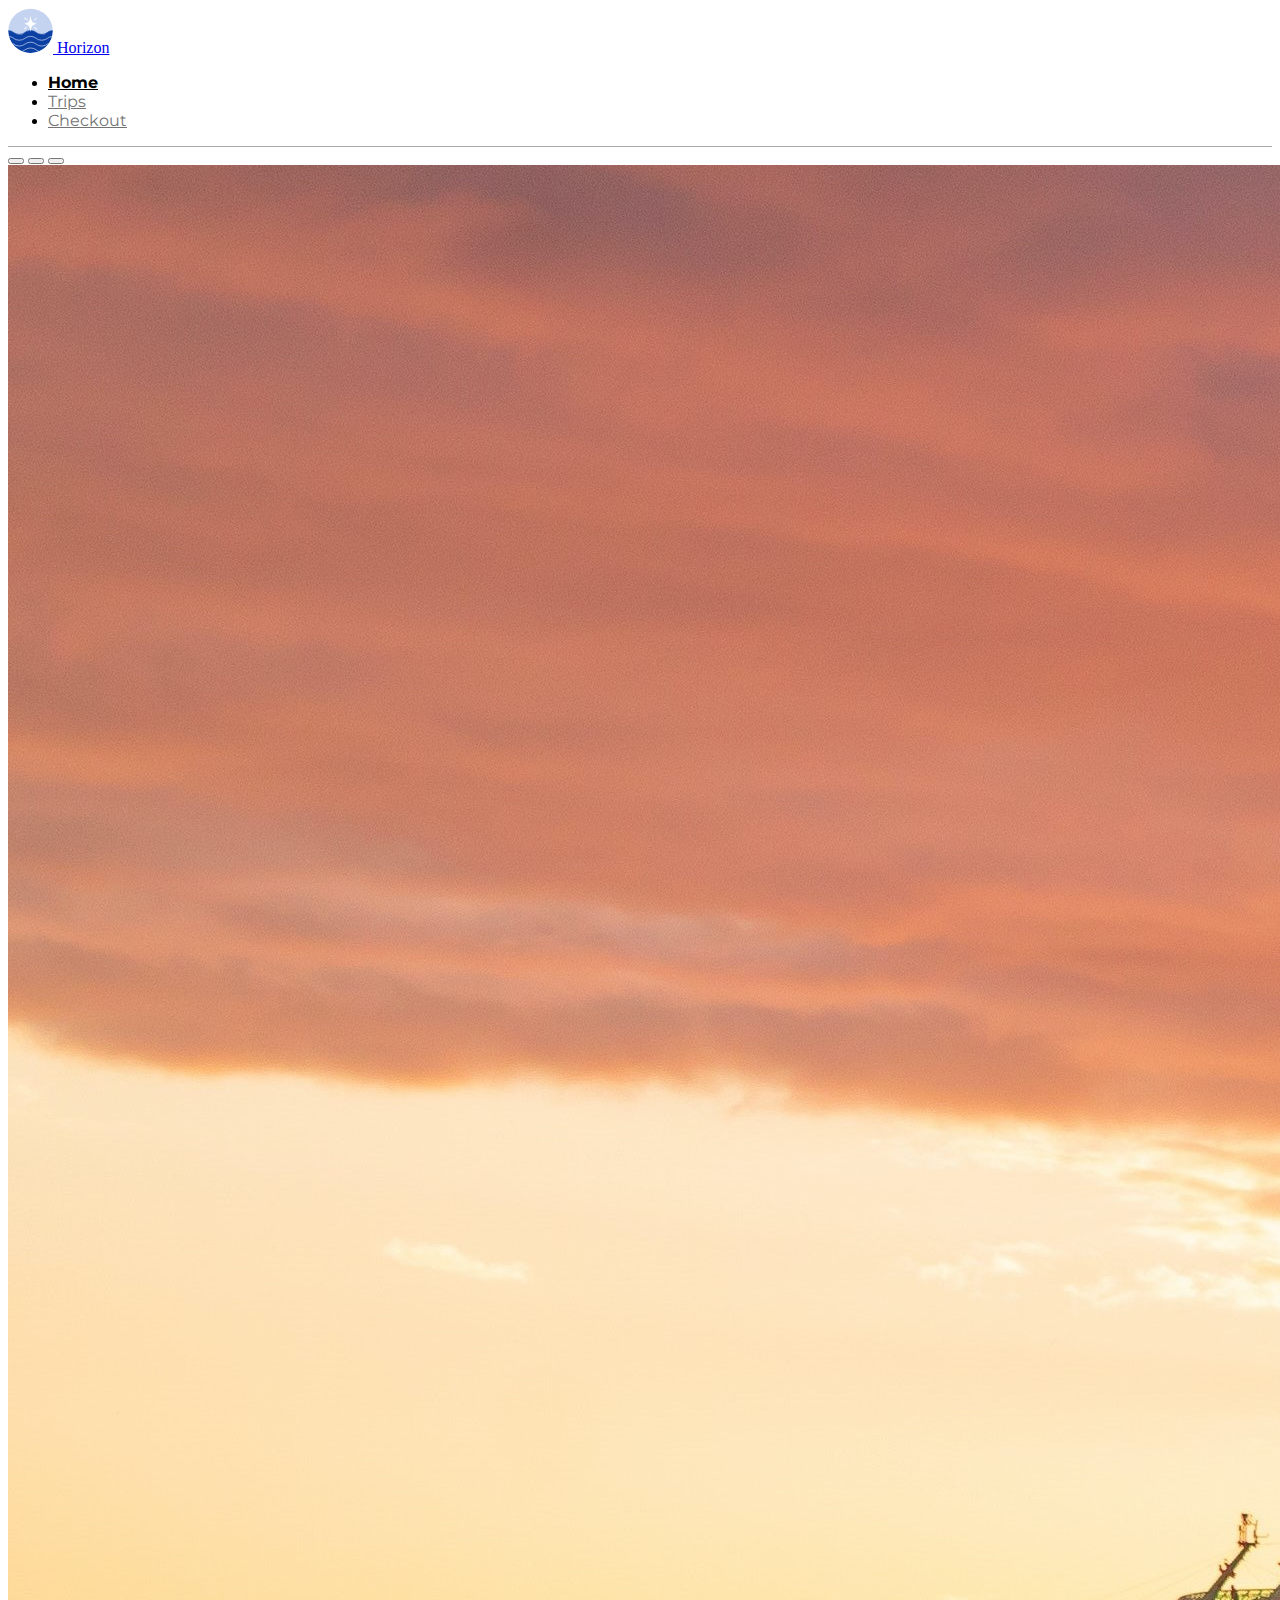
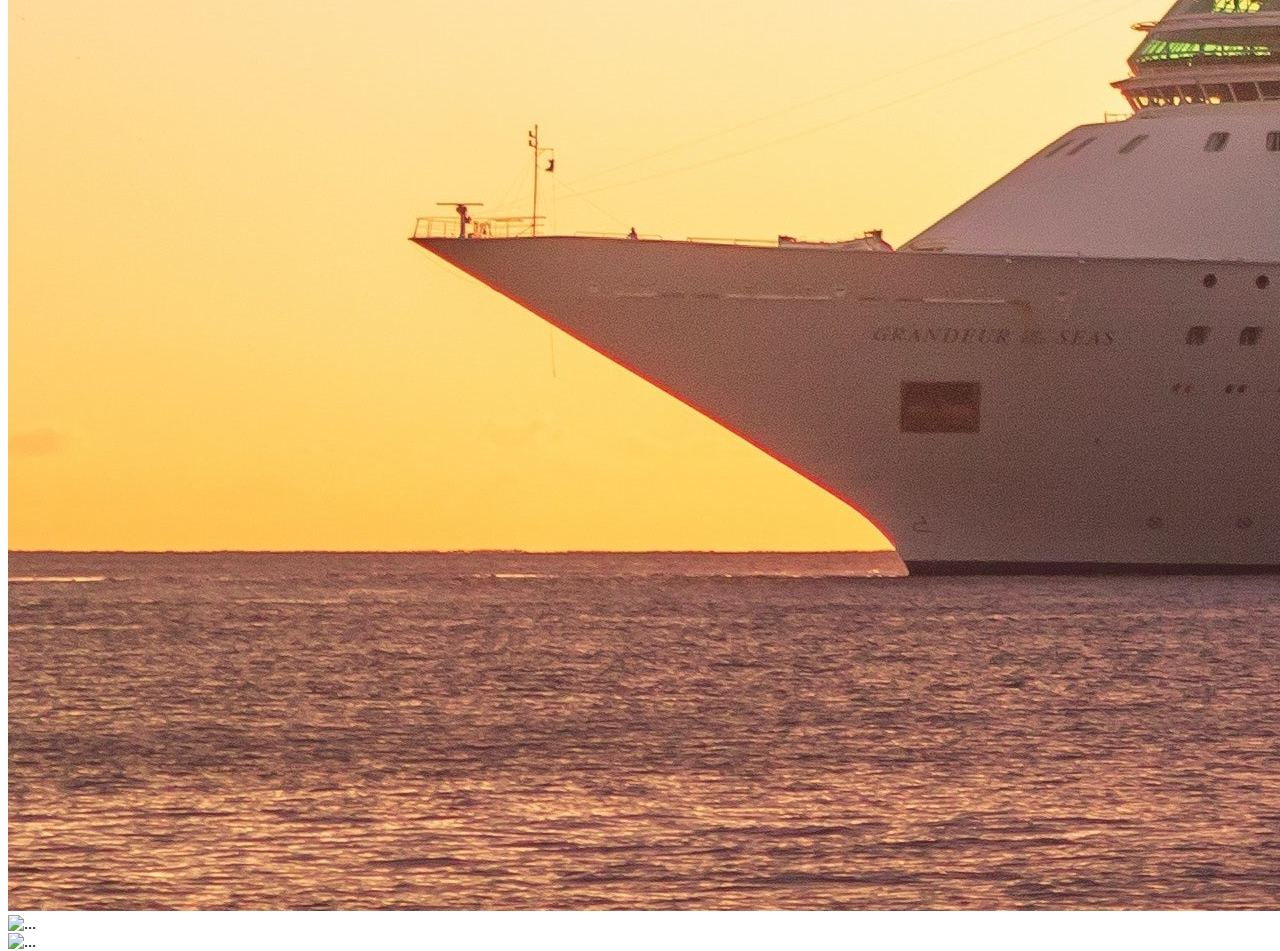
==== index.html @ 0f76053b "Nav and carousel" ====
<!doctype html>
<html lang="en">
  <head>
    <meta charset="utf-8">
    <meta name="viewport" content="width=device-width, initial-scale=1">
    <title>Horizon Cruisers</title>

    <!-- Styles -->
    <link href="https://cdn.jsdelivr.net/npm/bootstrap@5.3.0/dist/css/bootstrap.min.css" rel="stylesheet" integrity="sha384-9ndCyUaIbzAi2FUVXJi0CjmCapSmO7SnpJef0486qhLnuZ2cdeRhO02iuK6FUUVM" crossorigin="anonymous">
    <link href="styles/main.css" rel="stylesheet">
</head>
  <body>
    <!-- ------------------------------------------------------------------------------------------------ -->
    <!-- Navbar -->
    <nav class="navbar sticky-top">

      <div class="container-fluid">
        
        <a class="navbar-brand" href="index.html">
          <img src="assets/horizon-logo.svg" alt="Logo" width="45" class="d-inline-block align-text-center">
          Horizon
        </a>

        <ul class="nav me-4">
          <li class="nav-item">
            <a class="nav-link active" aria-current="page" href="index.html">Home</a>
          </li>
          <li class="nav-item">
            <a class="nav-link" href="trips.html">Trips</a>
          </li>
          <li class="nav-item">
            <a class="nav-link" href="checkout.html">Checkout</a>
          </li>
        </ul>
      </div>
        
    </nav>
    
    <!------------------------------------------------------------------------------------------------------>
    <!-- Carousel -->
    
    <div id="carouselExampleIndicators" class="carousel slide">

      <div class="carousel-indicators">
        <button type="button" data-bs-target="#carouselExampleIndicators" data-bs-slide-to="0" class="active" aria-current="true" aria-label="Slide 1"></button>
        <button type="button" data-bs-target="#carouselExampleIndicators" data-bs-slide-to="1" aria-label="Slide 2"></button>
        <button type="button" data-bs-target="#carouselExampleIndicators" data-bs-slide-to="2" aria-label="Slide 3"></button>
      </div>

      <div class="carousel-inner full-height">
        
        <div class="carousel-item active">
          <img src="assets/header-cruiser.jpg" class="d-block w-100" alt="cruiser">
        </div>

        <div class="carousel-item">
          <img src="..." class="d-block w-100" alt="...">
        </div>

        <div class="carousel-item">
          <img src="..." class="d-block w-100" alt="...">
        </div>       

      </div>
    </div>
    <!-- ------------------------------------------------------------------------------------------------ -->
    <!-- Javascript -->
    <script src="https://cdn.jsdelivr.net/npm/@popperjs/core@2.11.8/dist/umd/popper.min.js" integrity="sha384-I7E8VVD/ismYTF4hNIPjVp/Zjvgyol6VFvRkX/vR+Vc4jQkC+hVqc2pM8ODewa9r" crossorigin="anonymous"></script>
    <script src="https://cdn.jsdelivr.net/npm/bootstrap@5.3.0/dist/js/bootstrap.min.js" integrity="sha384-fbbOQedDUMZZ5KreZpsbe1LCZPVmfTnH7ois6mU1QK+m14rQ1l2bGBq41eYeM/fS" crossorigin="anonymous"></script>
    <script src="https://ajax.googleapis.com/ajax/libs/jquery/3.7.0/jquery.min.js"></script>
    <script src="scripts/main.js"></script>
</body>
</html>
---- styles/main.css ----
@import url('https://fonts.googleapis.com/css2?family=Lora:wght@500&family=Montserrat:ital,wght@0,400;1,500&display=swap');

/*------------------------------------------------------------------------*/
/* Global */


/* Fonts */
h1,h2,h3{
    font-family: 'Lora', serif;
    font-size: 64px;
}
h4,h5,h6{
    font-family: 'Montserrat', sans-serif;
    font-style: italic;
}
p{
    font-family: 'Montserrat', sans-serif;
}

/*------------------------------------------------------------------------*/
/* Homepage */

/* navigation */
.navbar {
    border-bottom: 1px solid #AAAAAA;
    background-color: white;
    
}

.nav-link {
    font-family: 'Montserrat', sans-serif;
    color:#747474;

}
.nav-link:hover{
    color: #000000;
    border-bottom: 2px solid black;
}
.nav-link.active{
    color:#000000;
    font-weight: bold;
}
/* Spacing */
.full-height {
    height: 90vh;
}

.card {
    --bs-card-spacer-y: 2.5rem;
    background-color: #E3E8F4;
    border: none;
}
.card:hover {
    background-color: #ffc17e;
}
.color-box {
    background-color: #0C40A3;
    color: white;
    border-radius: 0px 5px 5px 0px;
}
.img-round {
    width: 150px;
    height: 150px;
    border-radius: 50%;
    background-size: cover;
    background-position: center;
    background-color: #d3dfd6;
    margin-top: 5px;
    margin-bottom: 5px;
}
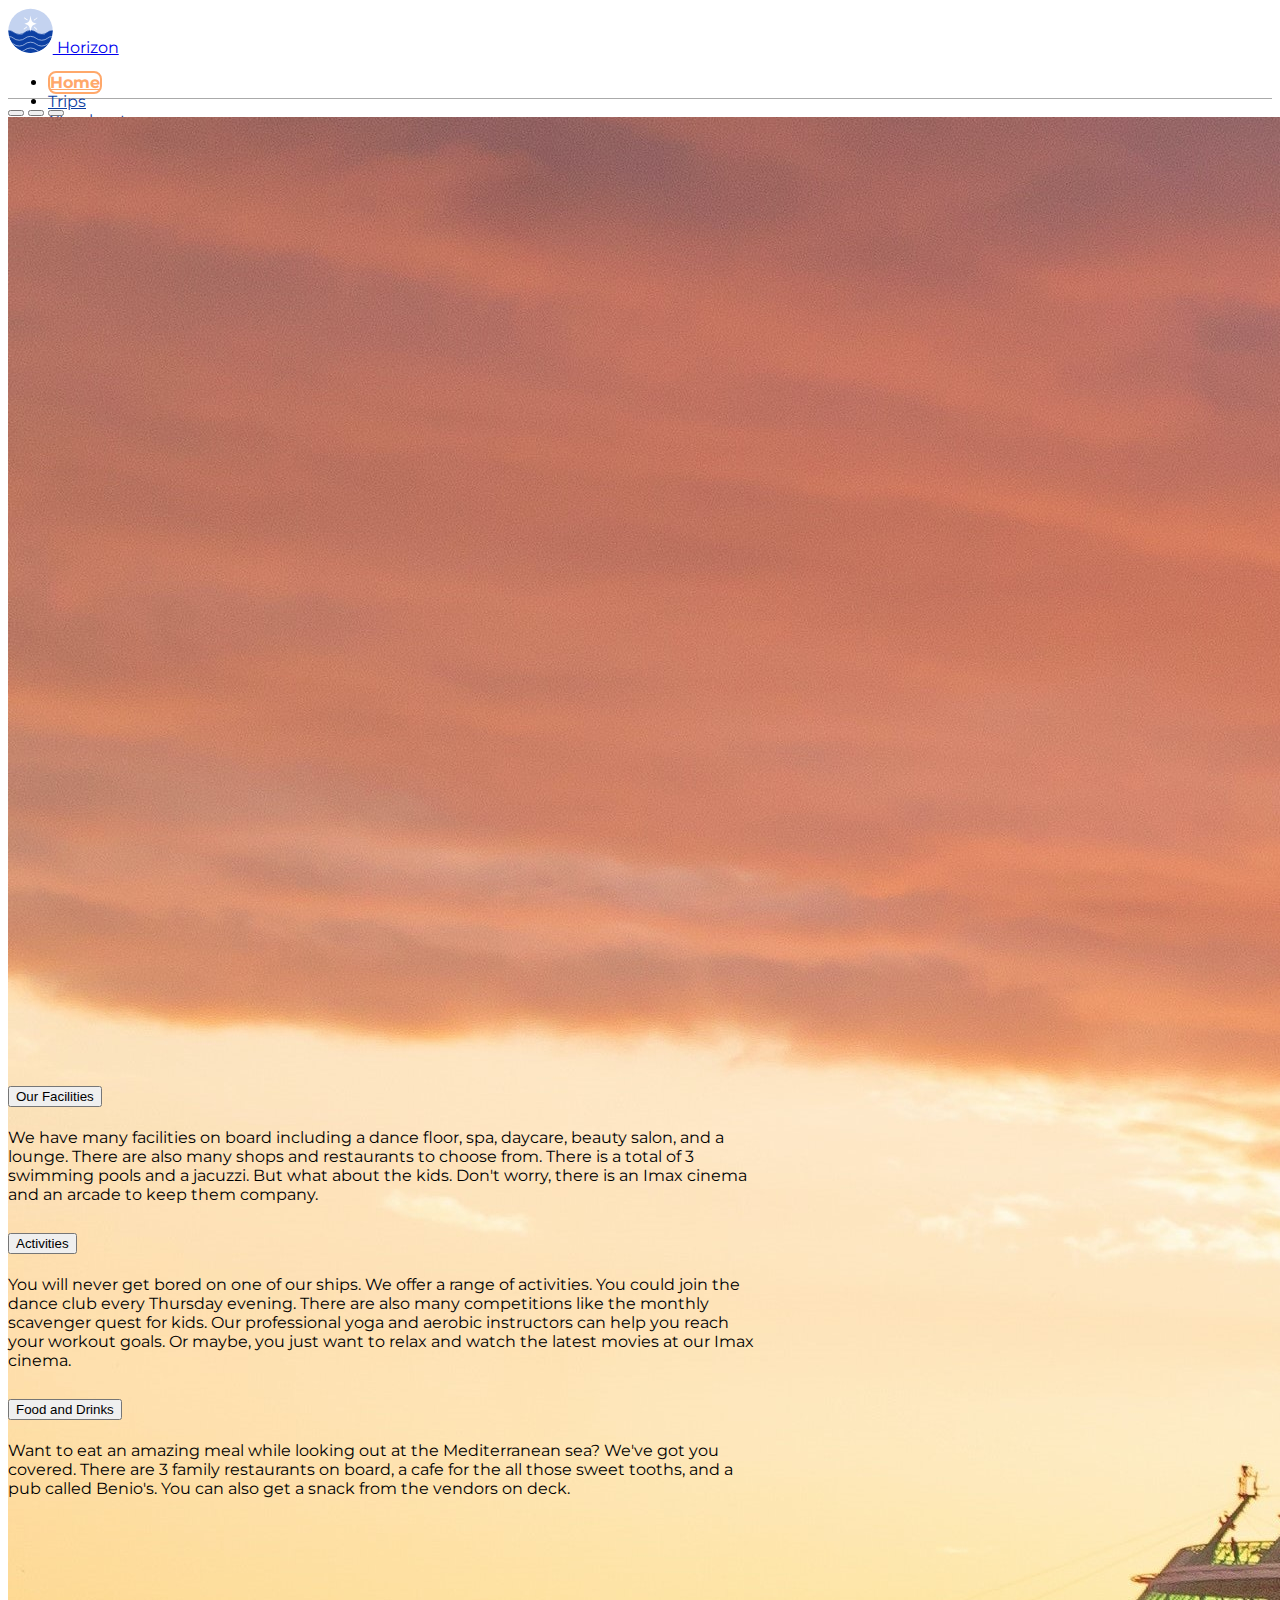
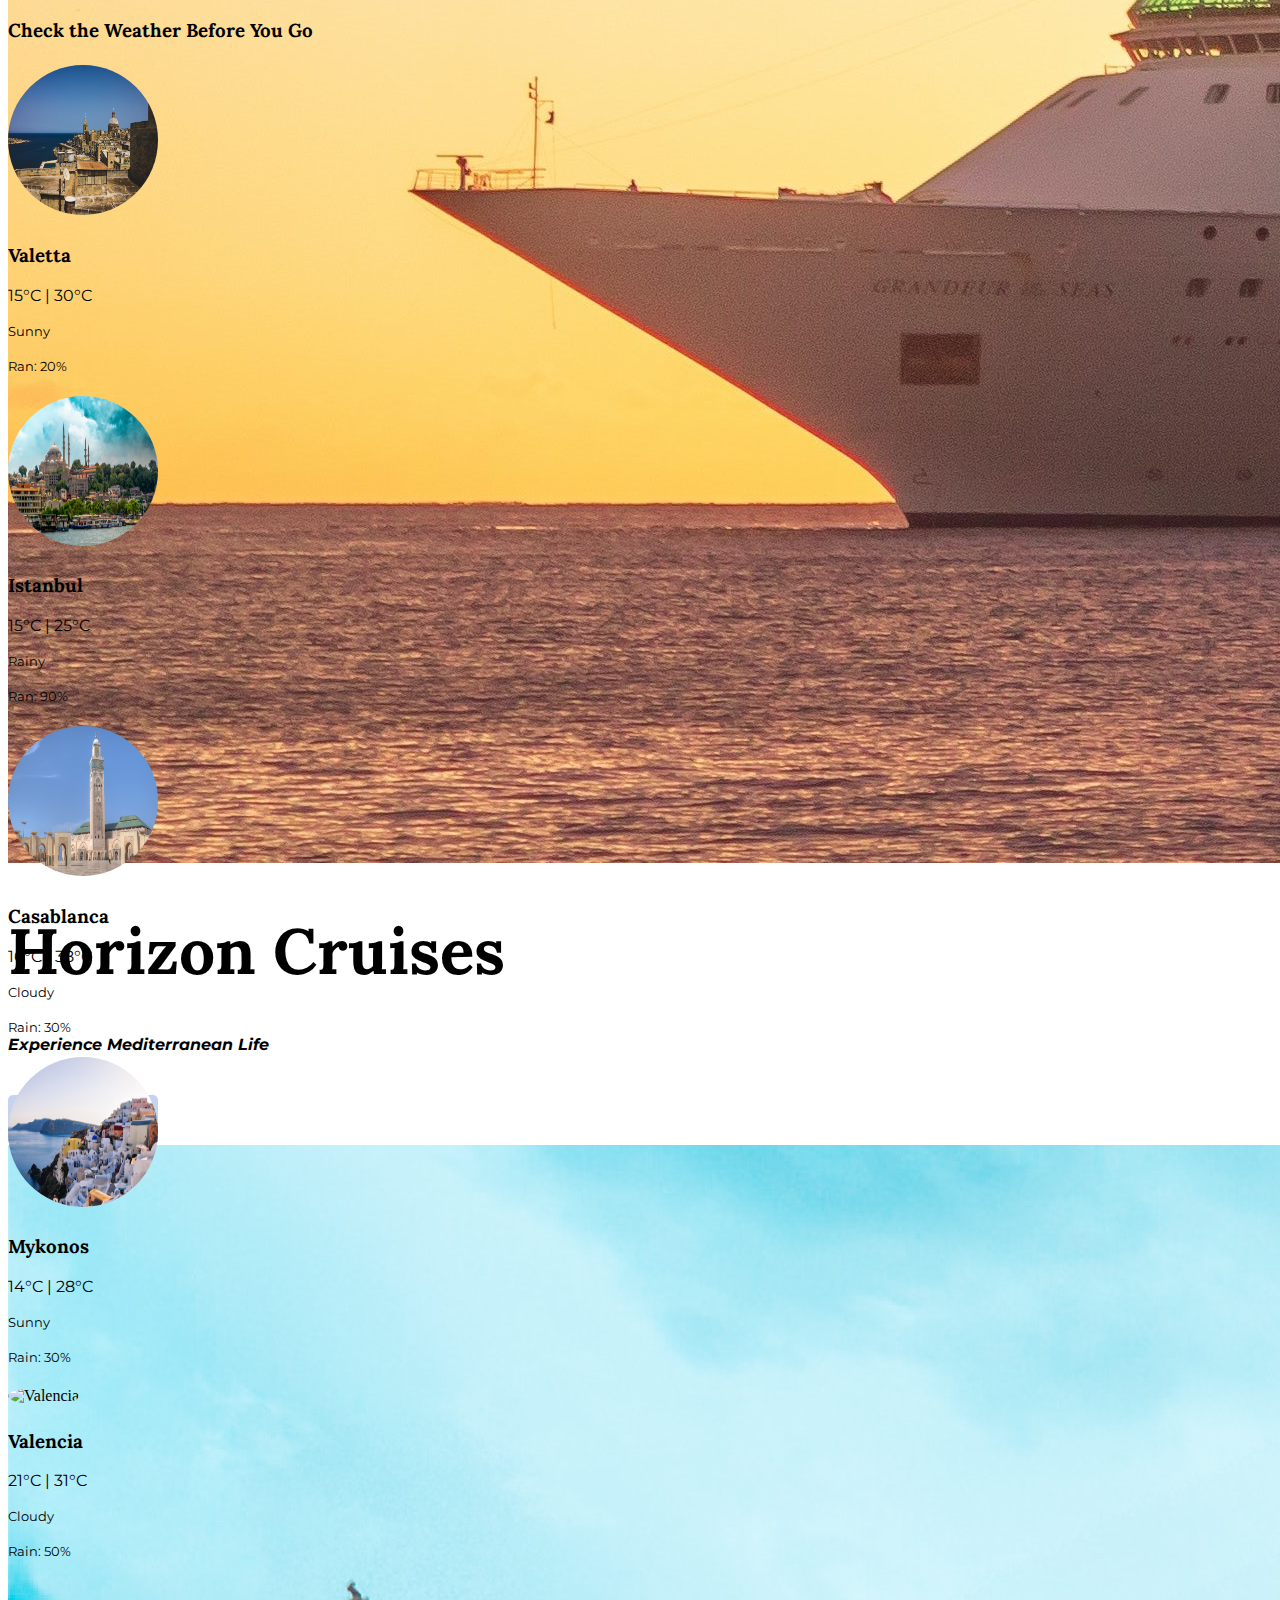
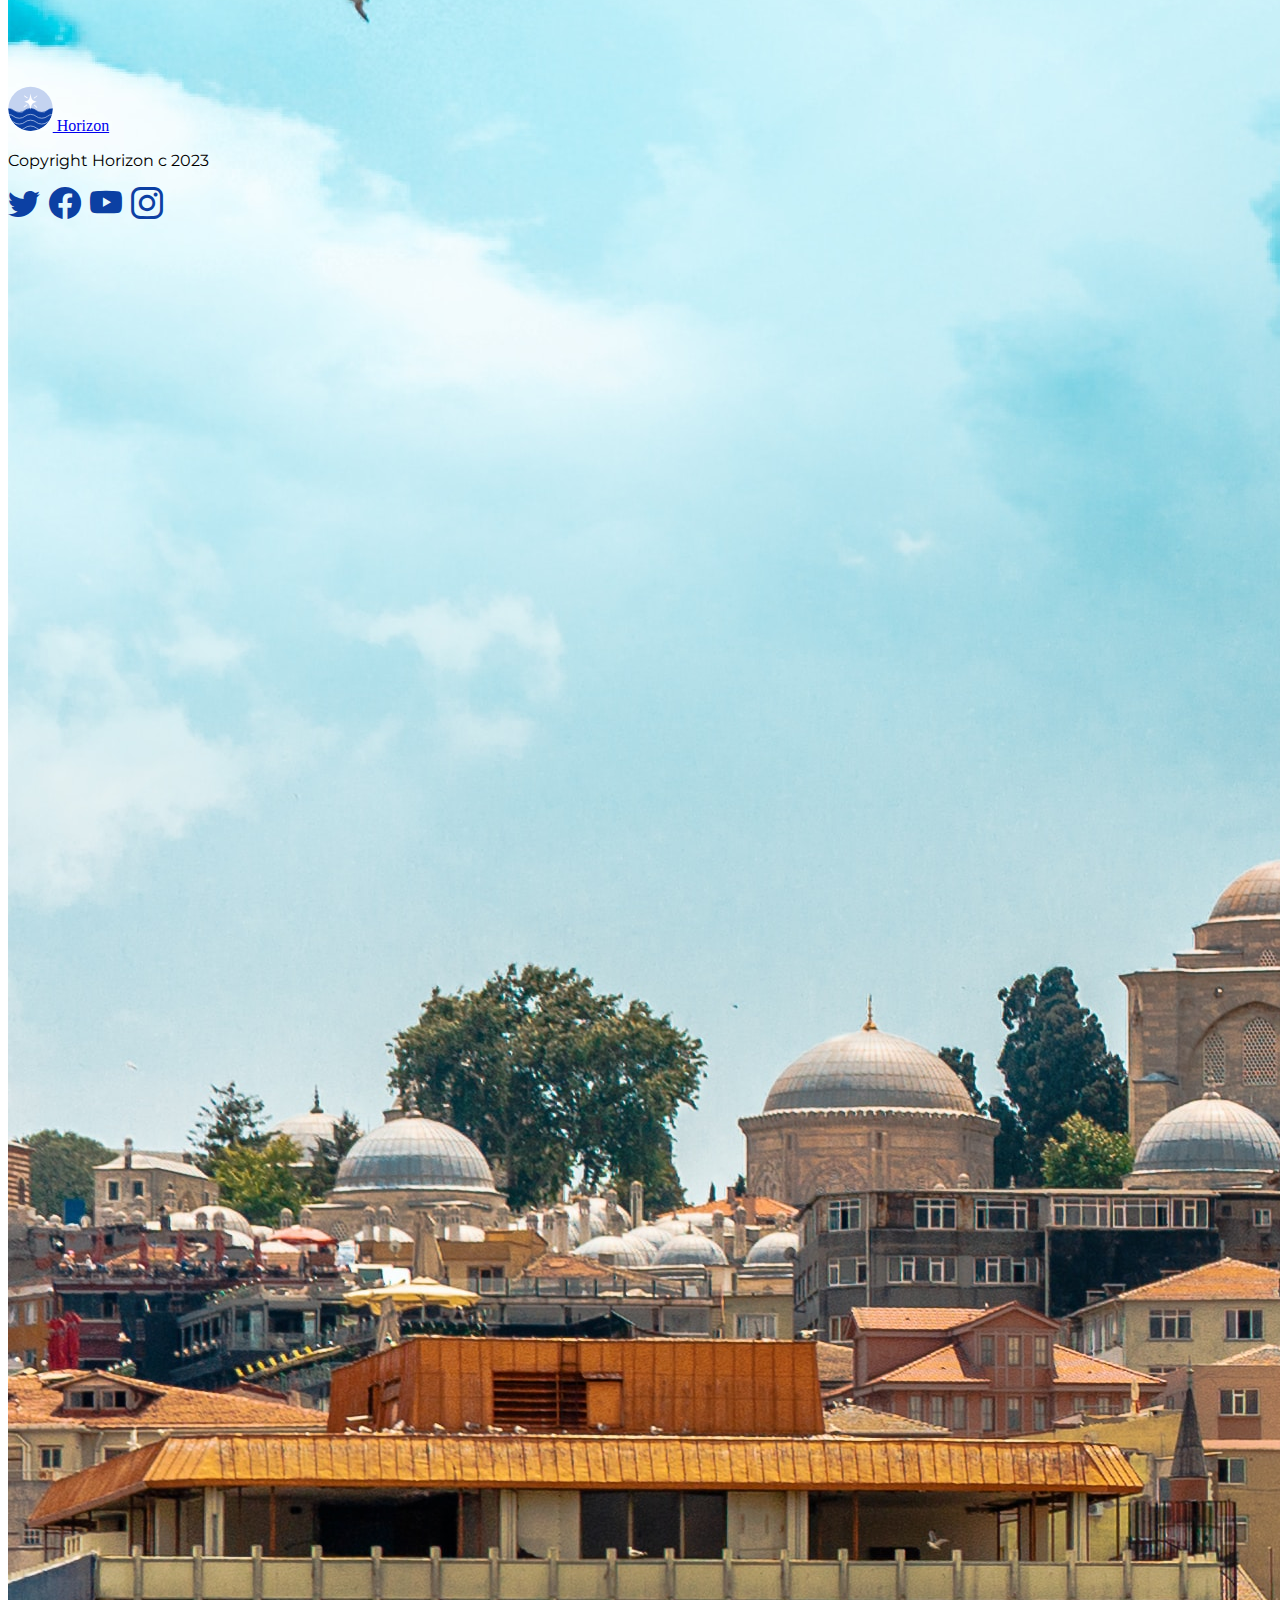
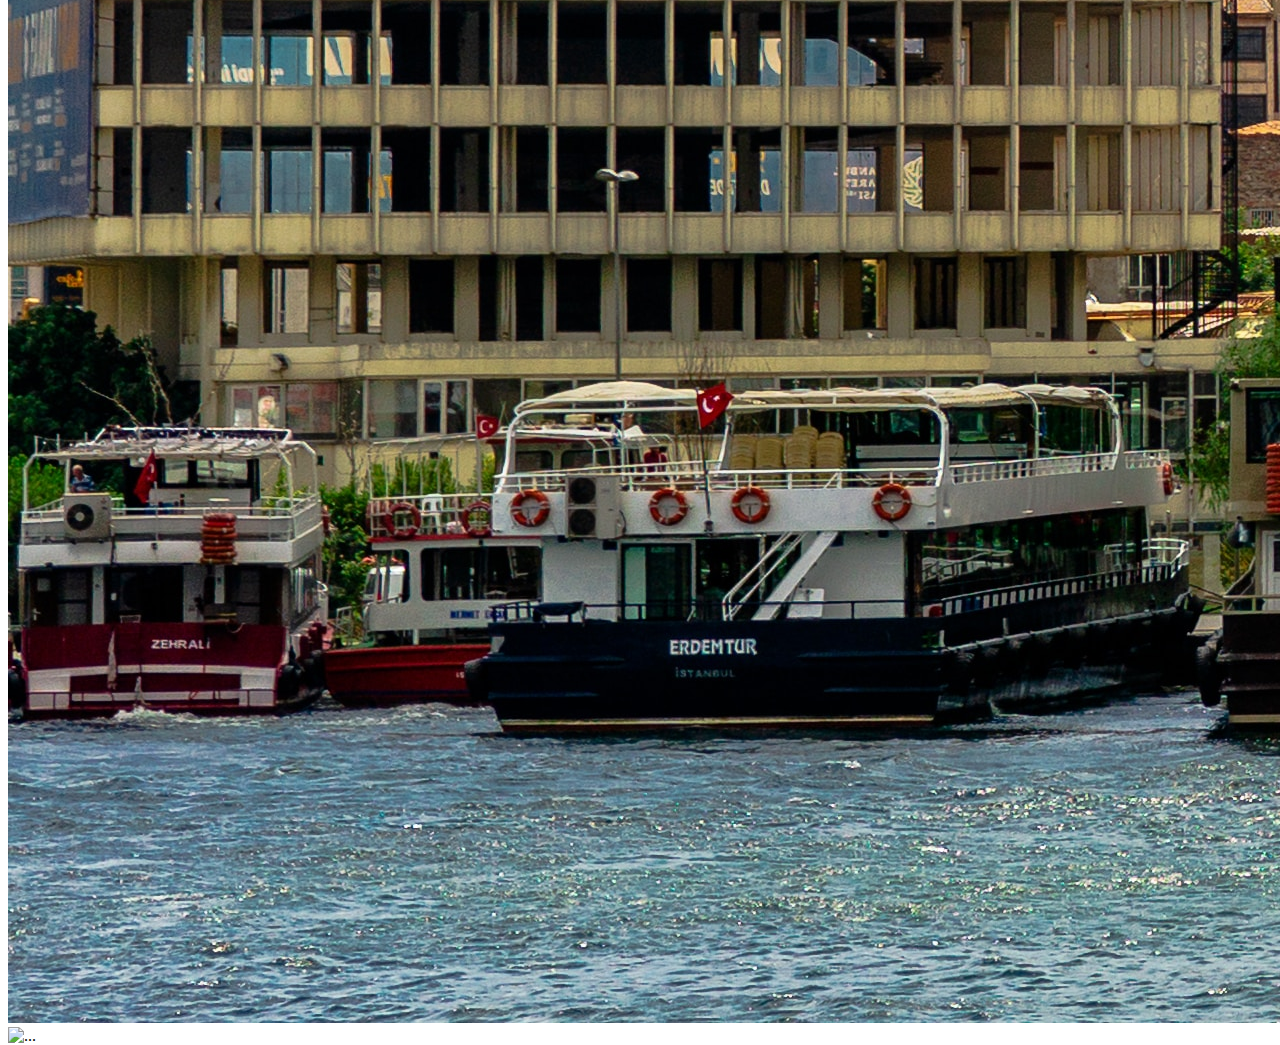
==== commit 787e5e32: "Homepage and click functionality" ====
--- a/index.html
+++ b/index.html
@@ -8,16 +8,18 @@
     <!-- Styles -->
     <link href="https://cdn.jsdelivr.net/npm/bootstrap@5.3.0/dist/css/bootstrap.min.css" rel="stylesheet" integrity="sha384-9ndCyUaIbzAi2FUVXJi0CjmCapSmO7SnpJef0486qhLnuZ2cdeRhO02iuK6FUUVM" crossorigin="anonymous">
     <link href="styles/main.css" rel="stylesheet">
+    <link rel="stylesheet" href="https://cdn.jsdelivr.net/npm/bootstrap-icons@1.10.5/font/bootstrap-icons.css">
 </head>
   <body>
+
     <!-- ------------------------------------------------------------------------------------------------ -->
     <!-- Navbar -->
     <nav class="navbar sticky-top">
 
-      <div class="container-fluid">
+      <div class="container">
         
         <a class="navbar-brand" href="index.html">
-          <img src="assets/horizon-logo.svg" alt="Logo" width="45" class="d-inline-block align-text-center">
+          <img src="assets/horizon-logo.svg" alt="Logo" height="45">
           Horizon
         </a>
 
@@ -41,6 +43,7 @@
     
     <div id="carouselExampleIndicators" class="carousel slide">
 
+      <!-- Carousel controls -->
       <div class="carousel-indicators">
         <button type="button" data-bs-target="#carouselExampleIndicators" data-bs-slide-to="0" class="active" aria-current="true" aria-label="Slide 1"></button>
         <button type="button" data-bs-target="#carouselExampleIndicators" data-bs-slide-to="1" aria-label="Slide 2"></button>
@@ -48,21 +51,171 @@
       </div>
 
       <div class="carousel-inner full-height">
-        
+        <!-- Slide 1 active -->
         <div class="carousel-item active">
           <img src="assets/header-cruiser.jpg" class="d-block w-100" alt="cruiser">
-        </div>
-
+          <div class="carousel-caption">
+            <h1 style="font-size: 64px;">Horizon Cruises</h1>
+            <h4>Experience Mediterranean Life</h4>
+            <button class="buy-btn mt-4">Book Now</button>
+          </div>
+        </div>
+
+        <!-- Slide 2 -->
         <div class="carousel-item">
-          <img src="..." class="d-block w-100" alt="...">
-        </div>
-
+          <img src="assets/istanbul.jpg" class="d-block w-100" alt="...">
+        </div>
+
+        <!-- Slide 3 -->
         <div class="carousel-item">
-          <img src="..." class="d-block w-100" alt="...">
+          <img src="assets/valencia.jpg" class="d-block w-100" alt="...">
         </div>       
 
       </div>
     </div>
+
+    <!------------------------------------------------------------------------------------------------------>
+    <!-- Accordion -->
+
+    <div class="accordion mx-auto" id="accordionExample">
+
+      <!-- Accordion section 1 -->
+      <div class="accordion-item">
+        <h2 class="accordion-header">
+          <button class="accordion-button" type="button" data-bs-toggle="collapse" data-bs-target="#collapseOne" aria-expanded="true" aria-controls="collapseOne">
+            Our Facilities
+          </button>
+        </h2>
+        <div id="collapseOne" class="accordion-collapse collapse show" data-bs-parent="#accordionExample">
+          <div class="accordion-body">
+            <p>We have many facilities on board including a dance floor, spa, daycare, beauty salon, and a lounge. There are also many shops and restaurants to choose from. There is a total of 3 swimming pools and a jacuzzi. But what about the kids. Don't worry, there is an Imax cinema and an arcade to keep them company.</p>
+          </div>
+        </div>
+      </div>
+
+      <!-- Accordion section 2 -->
+      <div class="accordion-item">
+        <h2 class="accordion-header">
+          <button class="accordion-button collapsed" type="button" data-bs-toggle="collapse" data-bs-target="#collapseTwo" aria-expanded="false" aria-controls="collapseTwo">
+            Activities
+          </button>
+        </h2>
+        <div id="collapseTwo" class="accordion-collapse collapse" data-bs-parent="#accordionExample">
+          <div class="accordion-body">
+            <p>You will never get bored on one of our ships. We offer a range of activities. You could join the dance club every Thursday evening. There are also many competitions like the monthly scavenger quest for kids. Our professional yoga and aerobic instructors can help you reach your workout goals. Or maybe, you just want to relax and watch the latest movies at our Imax cinema.</p>
+          </div>
+        </div>
+      </div>
+
+      <!-- Accordion section 3 -->
+      <div class="accordion-item">
+        <h2 class="accordion-header">
+          <button class="accordion-button collapsed" type="button" data-bs-toggle="collapse" data-bs-target="#collapseThree" aria-expanded="false" aria-controls="collapseThree">
+            Food and Drinks
+          </button>
+        </h2>
+        <div id="collapseThree" class="accordion-collapse collapse" data-bs-parent="#accordionExample">
+          <div class="accordion-body">
+            <p>Want to eat an amazing meal while looking out at the Mediterranean sea? We've got you covered. There are 3 family restaurants on board, a cafe for the all those sweet tooths, and a pub called Benio's. You can also get a snack from the vendors on deck.</p>
+          </div>
+        </div>
+      </div>
+    </div>
+
+    <!-- ---------------------------------------------------------------------------------------------- -->
+    <!-- Weather Cards -->
+  
+    <div class="container">
+      <div class="row">
+
+        <!-- Header -->
+        <h3 class="ms-5 mb-5">Check the Weather Before You Go</h3>
+
+        <!-- Cards -->
+        <div class="col">
+          <div class="card text-center" id="weather">
+            <img src="assets/valetta.jpg" class="img-round mx-auto mt-3" alt="Valetta">
+            <div class="card-body">
+              <h3 class="card-title">Valetta</h3>
+              <p class="card-text">15°C  | 30°C</p>
+              <p class="card-text"><small class="text-body-secondary">Sunny</small></p>
+              <p class="card-text"><small class="text-body-secondary">Ran: 20%</small></p>
+            </div>
+          </div>
+        </div>
+        <div class="col">
+          <div class="card text-center" id="weather">
+            <img src="assets/istanbul.jpg" class="img-round mx-auto mt-3" alt="Istanbul">
+            <div class="card-body">
+              <h3 class="card-title">Istanbul</h3>
+              <p class="card-text">15°C  | 25°C</p>
+              <p class="card-text"><small class="text-body-secondary">Rainy</small></p>
+              <p class="card-text"><small class="text-body-secondary">Ran: 90%</small></p>
+            </div>
+          </div>
+        </div>
+        <div class="col">
+          <div class="card text-center" id="weather">
+            <img src="assets/casablanca.jpg" class="img-round mx-auto mt-3" alt="Casablanca">
+            <div class="card-body">
+              <h3 class="card-title">Casablanca</h3>
+              <p class="card-text">16°C  | 38°C</p>
+              <p class="card-text"><small class="text-body-secondary">Cloudy</small></p>
+              <p class="card-text"><small class="text-body-secondary">Rain: 30%</small></p>
+            </div>
+          </div>
+        </div>
+        <div class="col">
+          <div class="card text-center" id="weather">
+            <img src="assets/mykonos.jpg" class="img-round mx-auto mt-3" alt="Mykonos">
+            <div class="card-body">
+              <h3 class="card-title">Mykonos</h3>
+              <p class="card-text">14°C  | 28°C</p>
+              <p class="card-text"><small class="text-body-secondary">Sunny</small></p>
+              <p class="card-text"><small class="text-body-secondary">Rain: 30%</small></p>
+            </div>
+          </div>
+        </div>
+        <div class="col">
+          <div class="card text-center" id="weather">
+            <img src="assets/valencia.jpg" class="img-round mx-auto mt-3" alt="Valencia">
+            <div class="card-body">
+              <h3 class="card-title">Valencia</h3>
+              <p class="card-text">21°C  | 31°C</p>
+              <p class="card-text"><small class="text-body-secondary">Cloudy</small></p>
+              <p class="card-text"><small class="text-body-secondary">Rain: 50%</small></p>
+            </div>
+          </div>
+        </div>
+      </div>
+    </div>
+    
+
+    <!-- Footer -->
+    <footer>
+      <div class="container">
+        <div class="row">
+          <div class="col">
+            <a class="navbar-brand" href="index.html">
+              <img src="assets/horizon-logo.svg" alt="Logo" height="45">
+              Horizon
+            </a>
+          </div>
+          <div class="col text-center mt-3">
+            <p>Copyright Horizon c 2023</p>
+          </div>
+          <div class="col text-end me-4">
+            <i class="bi bi-twitter" style="font-size: 2rem; color: #0C40A3; padding-right: 5px;"></i>
+            <i class="bi bi-facebook" style="font-size: 2rem; color: #0C40A3;padding-right: 5px;"></i>
+            <i class="bi bi-youtube" style="font-size: 2rem; color: #0C40A3; padding-right: 5px;"></i>
+            <i class="bi bi-instagram" style="font-size: 2rem; color: #0C40A3; padding-right: 5px;"></i>
+          </div>
+        </div>
+      </div>
+    </footer>
+    
+    
+
     <!-- ------------------------------------------------------------------------------------------------ -->
     <!-- Javascript -->
     <script src="https://cdn.jsdelivr.net/npm/@popperjs/core@2.11.8/dist/umd/popper.min.js" integrity="sha384-I7E8VVD/ismYTF4hNIPjVp/Zjvgyol6VFvRkX/vR+Vc4jQkC+hVqc2pM8ODewa9r" crossorigin="anonymous"></script>
--- a/styles/main.css
+++ b/styles/main.css
@@ -7,7 +7,6 @@
 /* Fonts */
 h1,h2,h3{
     font-family: 'Lora', serif;
-    font-size: 64px;
 }
 h4,h5,h6{
     font-family: 'Montserrat', sans-serif;
@@ -17,6 +16,7 @@
     font-family: 'Montserrat', sans-serif;
 }
 
+
 /*------------------------------------------------------------------------*/
 /* Homepage */
 
@@ -24,34 +24,44 @@
 .navbar {
     border-bottom: 1px solid #AAAAAA;
     background-color: white;
+    height: 10vh;
+    font-family: 'Montserrat', sans-serif;
     
 }
 
 .nav-link {
-    font-family: 'Montserrat', sans-serif;
-    color:#747474;
+    color:#0C40A3;
 
 }
 .nav-link:hover{
-    color: #000000;
-    border-bottom: 2px solid black;
+    color:#0C40A3;
+    font-weight: bold;
+    
 }
 .nav-link.active{
-    color:#000000;
+    color:#FFA86A;
     font-weight: bold;
+    border: 2px solid #FFA86A;
+    border-radius: 8px;
 }
-/* Spacing */
+
+/* Homepage Carousel */
+.carousel-caption {
+    top: 2rem;
+}
+/* Carousel Spacing */
 .full-height {
     height: 90vh;
 }
 
-.card {
+/* Card Template */
+#trips {
     --bs-card-spacer-y: 2.5rem;
     background-color: #E3E8F4;
     border: none;
 }
-.card:hover {
-    background-color: #ffc17e;
+#trips:hover {
+    background-color: #FFA86A;
 }
 .color-box {
     background-color: #0C40A3;
@@ -64,7 +74,37 @@
     border-radius: 50%;
     background-size: cover;
     background-position: center;
-    background-color: #d3dfd6;
+
     margin-top: 5px;
     margin-bottom: 5px;
+}
+
+/* Accordion */
+.accordion {
+    width: 60%;
+    margin-top: 150px;
+    margin-bottom: 120px;
+    --bs-accordion-active-color: #ffffff;
+    --bs-accordion-active-bg: #0C40A3;
+    --bs-accordion-btn-focus-box-shadow: none;
+    --bs-accordion-btn-active-icon: url("data:image/svg+xml,%3csvg xmlns='http://www.w3.org/2000/svg' viewBox='0 0 16 16' fill='rgb(255, 255, 255)'%3e%3cpath fill-rule='evenodd' d='M1.646 4.646a.5.5 0 0 1 .708 0L8 10.293l5.646-5.647a.5.5 0 0 1 .708.708l-6 6a.5.5 0 0 1-.708 0l-6-6a.5.5 0 0 1 0-.708z'/%3e%3c/svg%3e");
+}
+/* Weather */
+#weather {
+    border: none;
+}
+.buy-btn{
+    width:150px;
+    height: 50px;
+    border-radius: 5px;
+    background: #C4D3F0;
+    border: none;
+    margin-top: 20px;
+    
+}
+footer{
+    height: 100px;
+    margin-top: 100px;
+    border-top: 1px solid #AAAAAA;
+    padding-top: 25px;
 }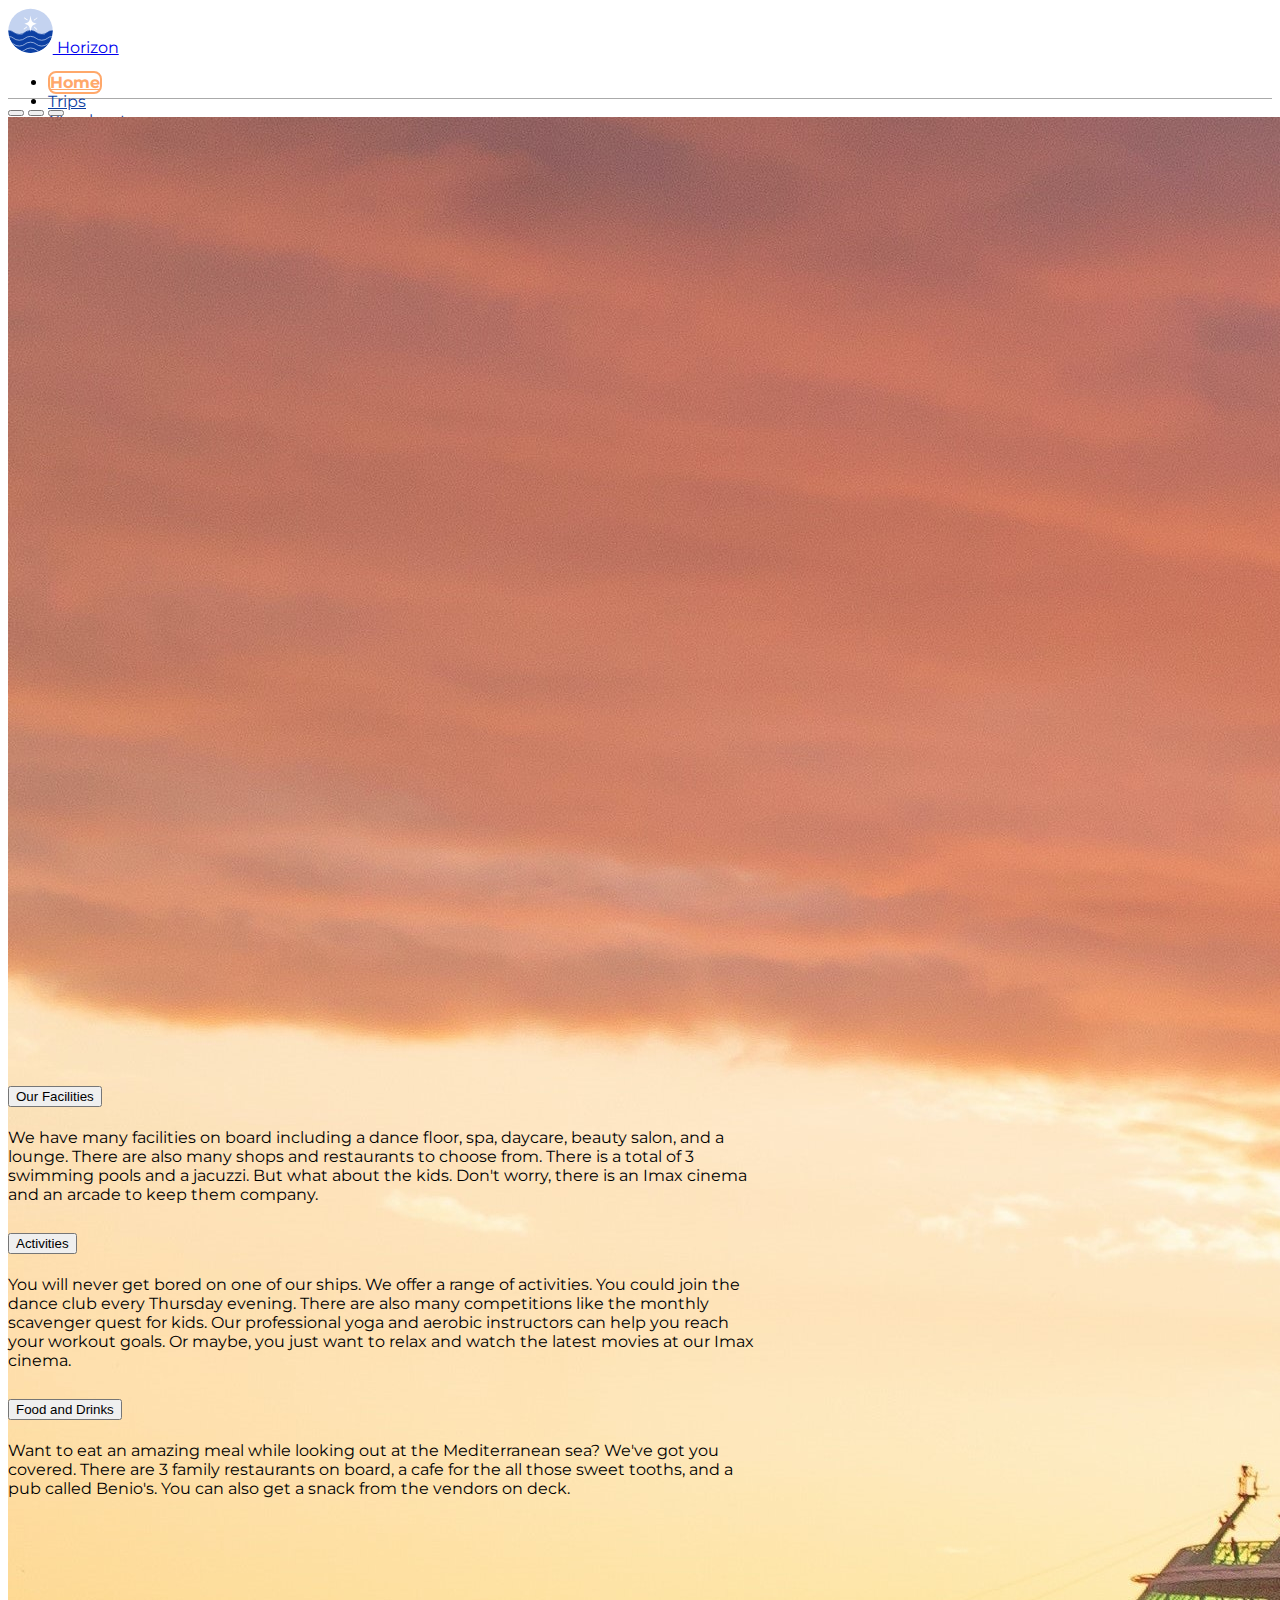
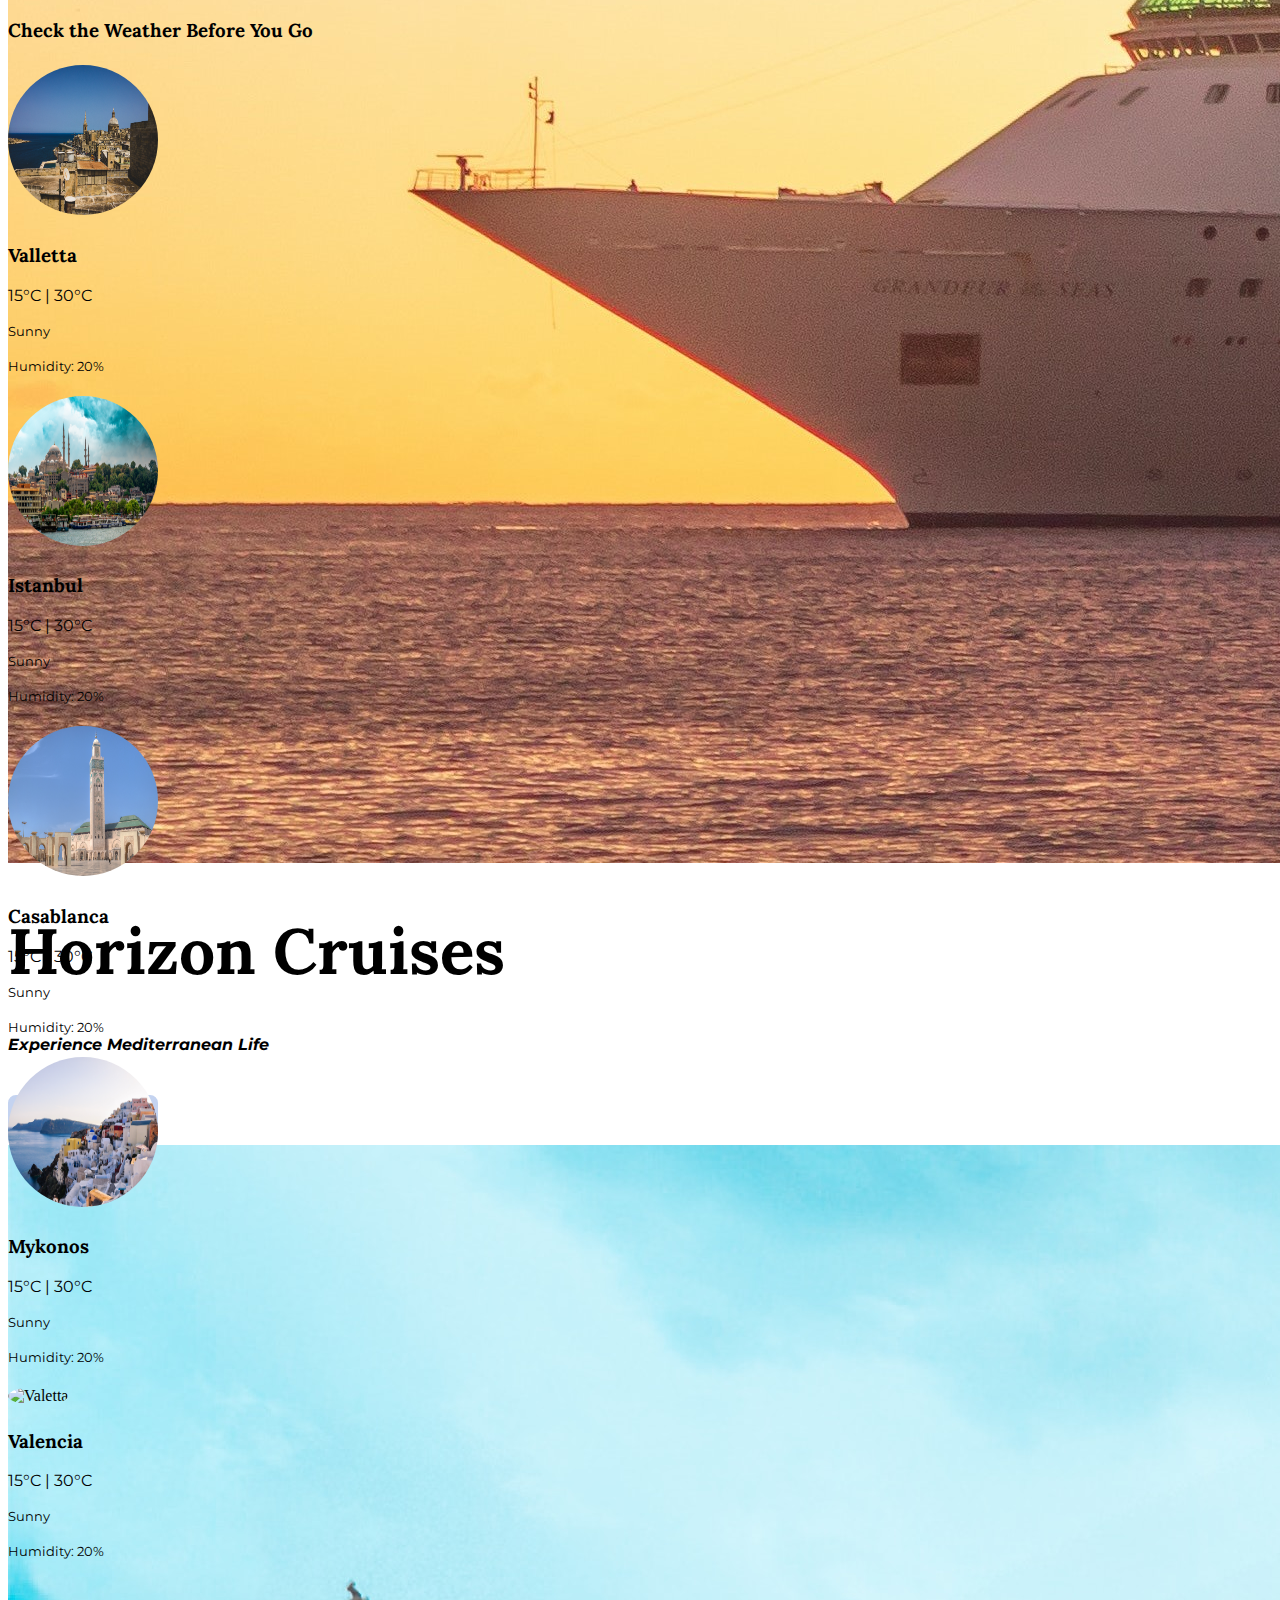
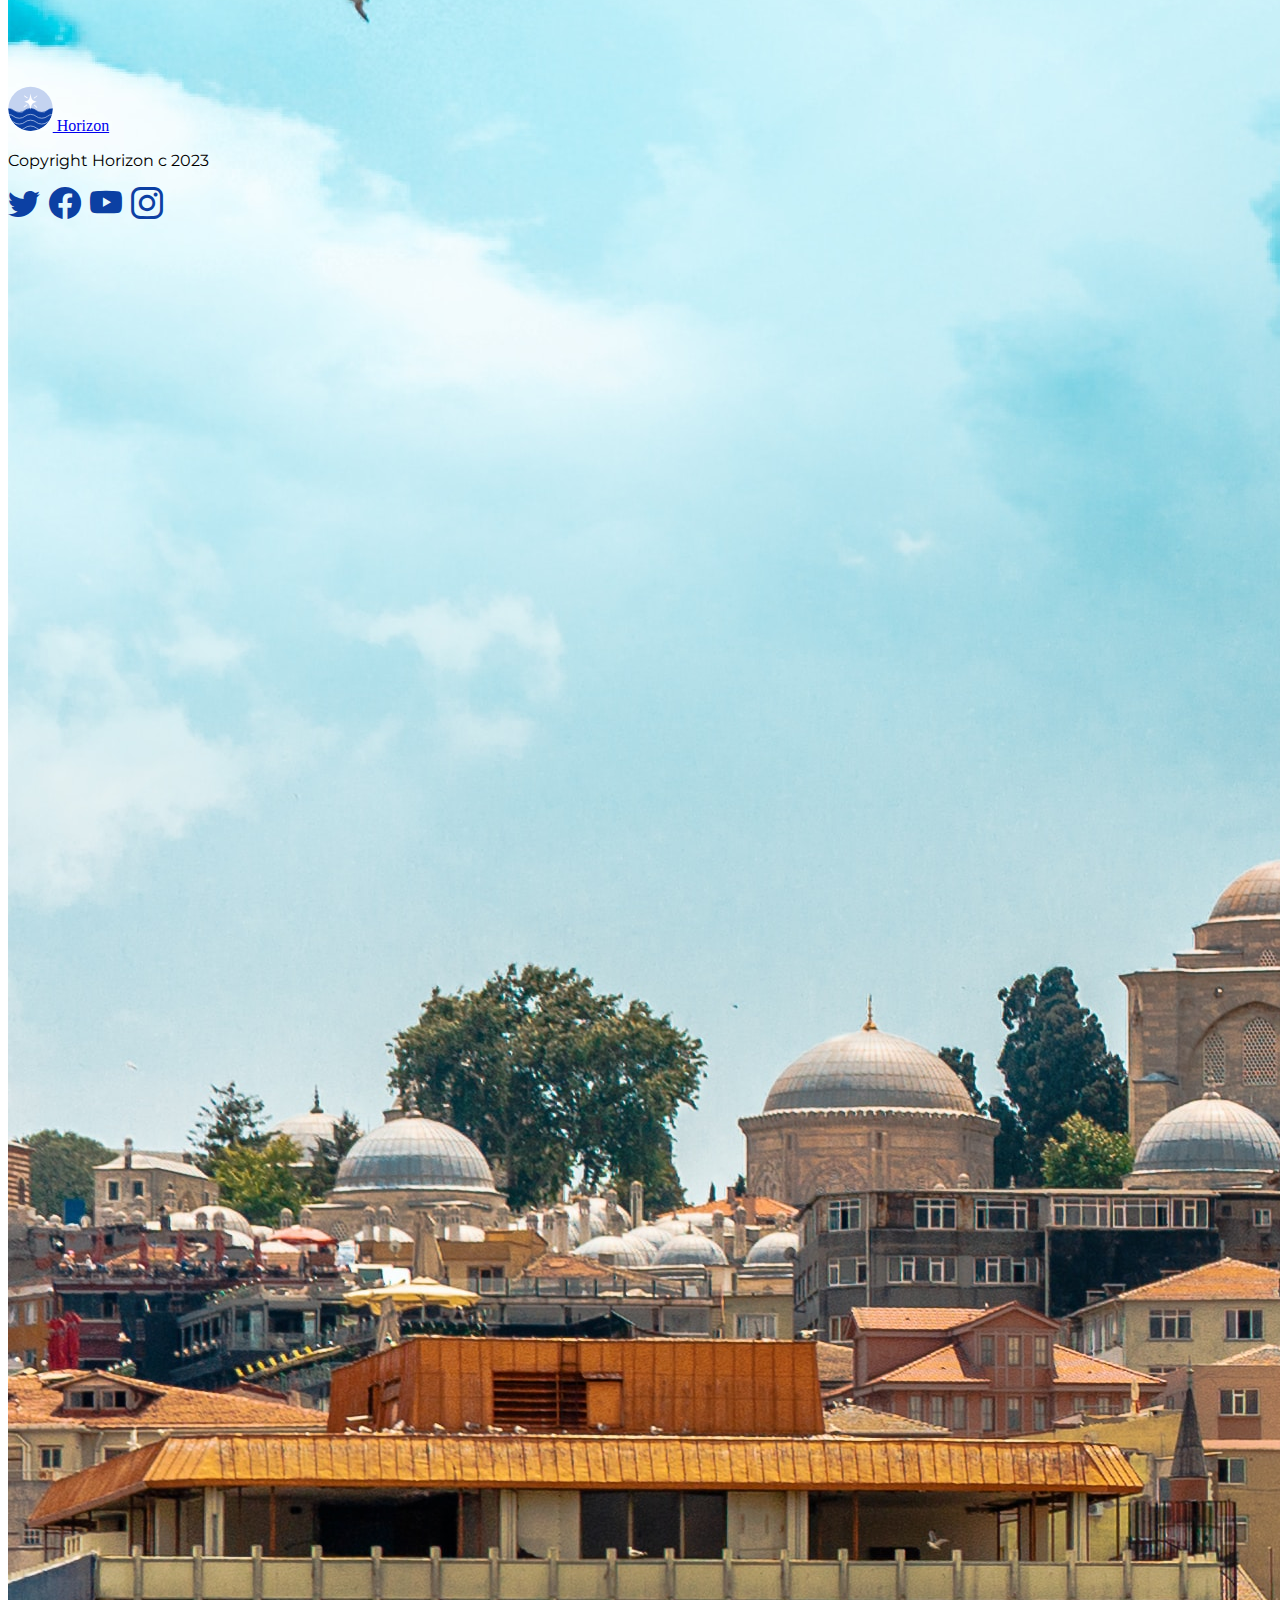
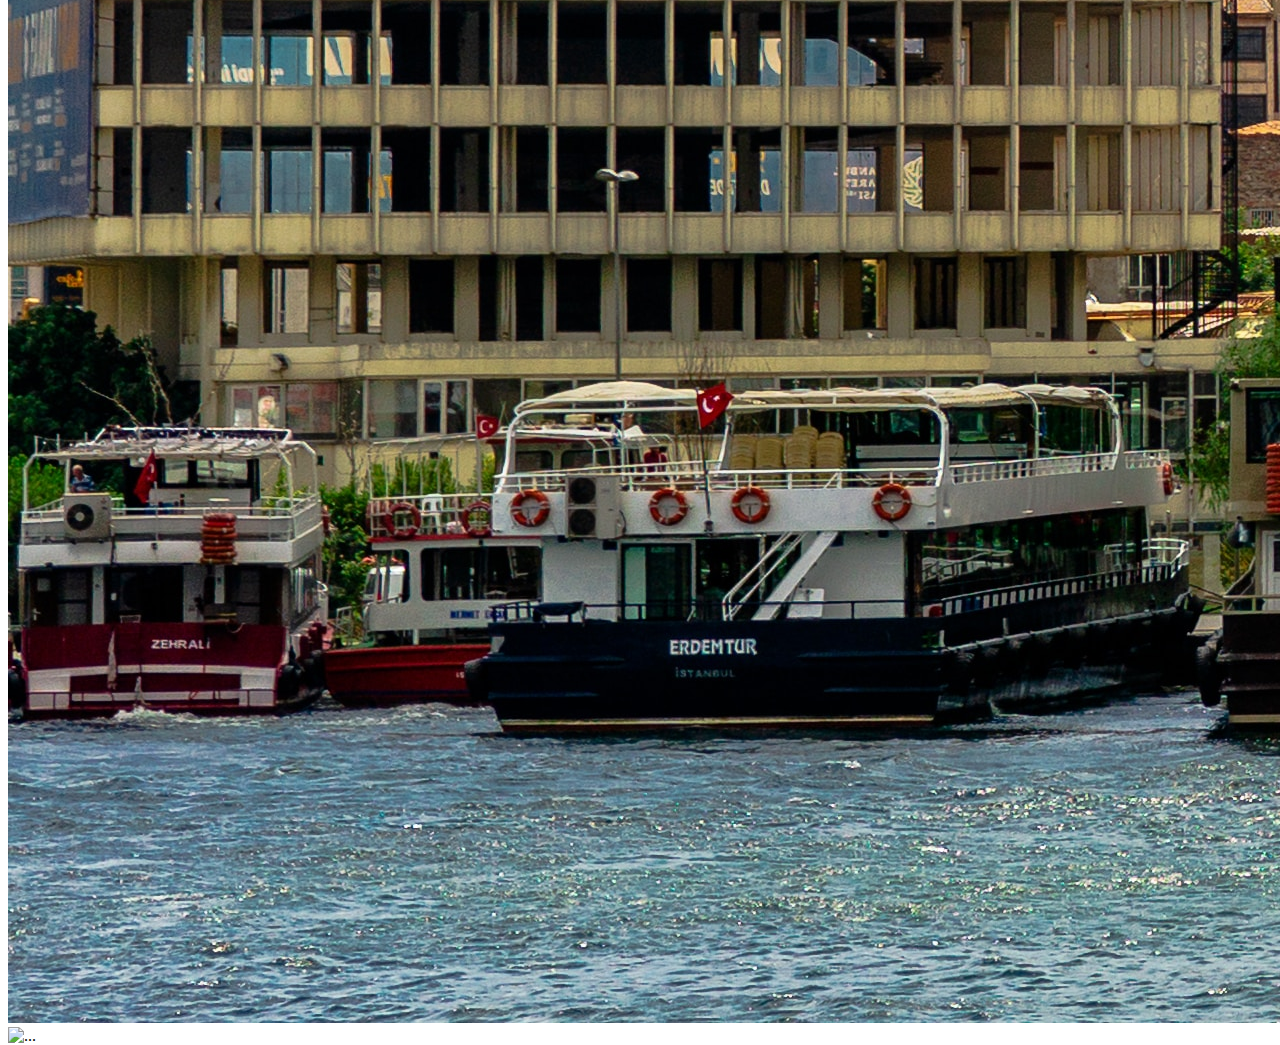
==== commit 99286efd: "Sorts & Filter plus API functionality" ====
--- a/index.html
+++ b/index.html
@@ -57,7 +57,7 @@
           <div class="carousel-caption">
             <h1 style="font-size: 64px;">Horizon Cruises</h1>
             <h4>Experience Mediterranean Life</h4>
-            <button class="buy-btn mt-4">Book Now</button>
+            <a href="trips.html"><button class="buy-btn mt-4">Book Now</button></a>
           </div>
         </div>
 
@@ -126,67 +126,27 @@
     <!-- Weather Cards -->
   
     <div class="container">
-      <div class="row">
+      <div class="row" id="weatherContainer">
 
         <!-- Header -->
         <h3 class="ms-5 mb-5">Check the Weather Before You Go</h3>
 
-        <!-- Cards -->
-        <div class="col">
-          <div class="card text-center" id="weather">
-            <img src="assets/valetta.jpg" class="img-round mx-auto mt-3" alt="Valetta">
-            <div class="card-body">
-              <h3 class="card-title">Valetta</h3>
-              <p class="card-text">15°C  | 30°C</p>
-              <p class="card-text"><small class="text-body-secondary">Sunny</small></p>
-              <p class="card-text"><small class="text-body-secondary">Ran: 20%</small></p>
+        <template id="weatherTemplate">
+          
+          <!-- Cards -->
+          <div class="col">
+            <div class="card text-center" id="weather">
+              <img src="assets/valetta.jpg" class="img-round mx-auto mt-3" id="weatherImg" alt="Valetta">
+              <div class="card-body">
+                <h3 class="card-title" id="weatherCity">Valetta</h3>
+                <p class="card-text" id="minMaxTemp">15°C  | 30°C</p>
+                <p class="card-text" id="weatherState"><small class="text-body-secondary">Sunny</small></p>
+                <p class="card-text" id="humidity"><small class="text-body-secondary">Humidity: 20%</small></p>
+              </div>
             </div>
           </div>
-        </div>
-        <div class="col">
-          <div class="card text-center" id="weather">
-            <img src="assets/istanbul.jpg" class="img-round mx-auto mt-3" alt="Istanbul">
-            <div class="card-body">
-              <h3 class="card-title">Istanbul</h3>
-              <p class="card-text">15°C  | 25°C</p>
-              <p class="card-text"><small class="text-body-secondary">Rainy</small></p>
-              <p class="card-text"><small class="text-body-secondary">Ran: 90%</small></p>
-            </div>
-          </div>
-        </div>
-        <div class="col">
-          <div class="card text-center" id="weather">
-            <img src="assets/casablanca.jpg" class="img-round mx-auto mt-3" alt="Casablanca">
-            <div class="card-body">
-              <h3 class="card-title">Casablanca</h3>
-              <p class="card-text">16°C  | 38°C</p>
-              <p class="card-text"><small class="text-body-secondary">Cloudy</small></p>
-              <p class="card-text"><small class="text-body-secondary">Rain: 30%</small></p>
-            </div>
-          </div>
-        </div>
-        <div class="col">
-          <div class="card text-center" id="weather">
-            <img src="assets/mykonos.jpg" class="img-round mx-auto mt-3" alt="Mykonos">
-            <div class="card-body">
-              <h3 class="card-title">Mykonos</h3>
-              <p class="card-text">14°C  | 28°C</p>
-              <p class="card-text"><small class="text-body-secondary">Sunny</small></p>
-              <p class="card-text"><small class="text-body-secondary">Rain: 30%</small></p>
-            </div>
-          </div>
-        </div>
-        <div class="col">
-          <div class="card text-center" id="weather">
-            <img src="assets/valencia.jpg" class="img-round mx-auto mt-3" alt="Valencia">
-            <div class="card-body">
-              <h3 class="card-title">Valencia</h3>
-              <p class="card-text">21°C  | 31°C</p>
-              <p class="card-text"><small class="text-body-secondary">Cloudy</small></p>
-              <p class="card-text"><small class="text-body-secondary">Rain: 50%</small></p>
-            </div>
-          </div>
-        </div>
+        </template> 
+        
       </div>
     </div>
     
--- a/styles/main.css
+++ b/styles/main.css
@@ -2,23 +2,6 @@
 
 /*------------------------------------------------------------------------*/
 /* Global */
-
-
-/* Fonts */
-h1,h2,h3{
-    font-family: 'Lora', serif;
-}
-h4,h5,h6{
-    font-family: 'Montserrat', sans-serif;
-    font-style: italic;
-}
-p{
-    font-family: 'Montserrat', sans-serif;
-}
-
-
-/*------------------------------------------------------------------------*/
-/* Homepage */
 
 /* navigation */
 .navbar {
@@ -45,7 +28,46 @@
     border-radius: 8px;
 }
 
-/* Homepage Carousel */
+/* Footer */
+footer{
+    height: 100px;
+    margin-top: 100px;
+    border-top: 1px solid #AAAAAA;
+    padding-top: 25px;
+}
+
+/* Fonts */
+h1,h2,h3{
+    font-family: 'Lora', serif;
+}
+h4,h5,h6{
+    font-family: 'Montserrat', sans-serif;
+    font-style: italic;
+}
+p{
+    font-family: 'Montserrat', sans-serif;
+}
+
+/* button 1*/
+.buy-btn{
+    width:150px;
+    height: 50px;
+    border-radius: 8px;
+    border:4px solid #C4D3F0;
+    margin-top: 20px;
+    background-color: #C4D3F0;
+    color: black;
+}
+
+.buy-btn:hover {
+    font-weight: bold;
+    box-shadow: 0 .5rem 1rem rgba(0,0,0,0.15);
+}
+
+/*------------------------------------------------------------------------*/
+/* Homepage */
+
+/*  Carousel */
 .carousel-caption {
     top: 2rem;
 }
@@ -53,6 +75,25 @@
 .full-height {
     height: 90vh;
 }
+
+/* Accordion */
+.accordion {
+    width: 60%;
+    margin-top: 150px;
+    margin-bottom: 120px;
+    --bs-accordion-active-color: #ffffff;
+    --bs-accordion-active-bg: #0C40A3;
+    --bs-accordion-btn-focus-box-shadow: none;
+    --bs-accordion-btn-active-icon: url("data:image/svg+xml,%3csvg xmlns='http://www.w3.org/2000/svg' viewBox='0 0 16 16' fill='rgb(255, 255, 255)'%3e%3cpath fill-rule='evenodd' d='M1.646 4.646a.5.5 0 0 1 .708 0L8 10.293l5.646-5.647a.5.5 0 0 1 .708.708l-6 6a.5.5 0 0 1-.708 0l-6-6a.5.5 0 0 1 0-.708z'/%3e%3c/svg%3e");
+}
+
+/* Weather */
+#weather {
+    border: none;
+}
+
+/* ---------------------------------------------------------------------- */
+/* Trips Page */
 
 /* Card Template */
 #trips {
@@ -79,32 +120,28 @@
     margin-bottom: 5px;
 }
 
-/* Accordion */
-.accordion {
-    width: 60%;
-    margin-top: 150px;
-    margin-bottom: 120px;
-    --bs-accordion-active-color: #ffffff;
-    --bs-accordion-active-bg: #0C40A3;
-    --bs-accordion-btn-focus-box-shadow: none;
-    --bs-accordion-btn-active-icon: url("data:image/svg+xml,%3csvg xmlns='http://www.w3.org/2000/svg' viewBox='0 0 16 16' fill='rgb(255, 255, 255)'%3e%3cpath fill-rule='evenodd' d='M1.646 4.646a.5.5 0 0 1 .708 0L8 10.293l5.646-5.647a.5.5 0 0 1 .708.708l-6 6a.5.5 0 0 1-.708 0l-6-6a.5.5 0 0 1 0-.708z'/%3e%3c/svg%3e");
+/* Sorts & filters */
+
+.headerbox {
+    width: 1200px;
+    margin: 0 auto;
+    margin-top: 70px;
+    margin-bottom: 40px;
+   
 }
-/* Weather */
-#weather {
-    border: none;
+.btn-group{
+    margin-left: 15px;
 }
-.buy-btn{
-    width:150px;
-    height: 50px;
-    border-radius: 5px;
-    background: #C4D3F0;
-    border: none;
-    margin-top: 20px;
+.btn-outline-primary{
+    border: 2px solid #0c40a3;
+    border-radius: 8px;
     
+    --bs-btn-color: #0c40a3;
+    
+    --bs-btn-active-bg: #0c40a3;
+    --bs-btn-active-border-color: #0c40a3;
+    --bs-btn-border-color: #FFA86A;
 }
-footer{
-    height: 100px;
-    margin-top: 100px;
-    border-top: 1px solid #AAAAAA;
-    padding-top: 25px;
-}+.btn-outline-primary:hover {
+    --bs-btn-color: #FFA86A;
+}
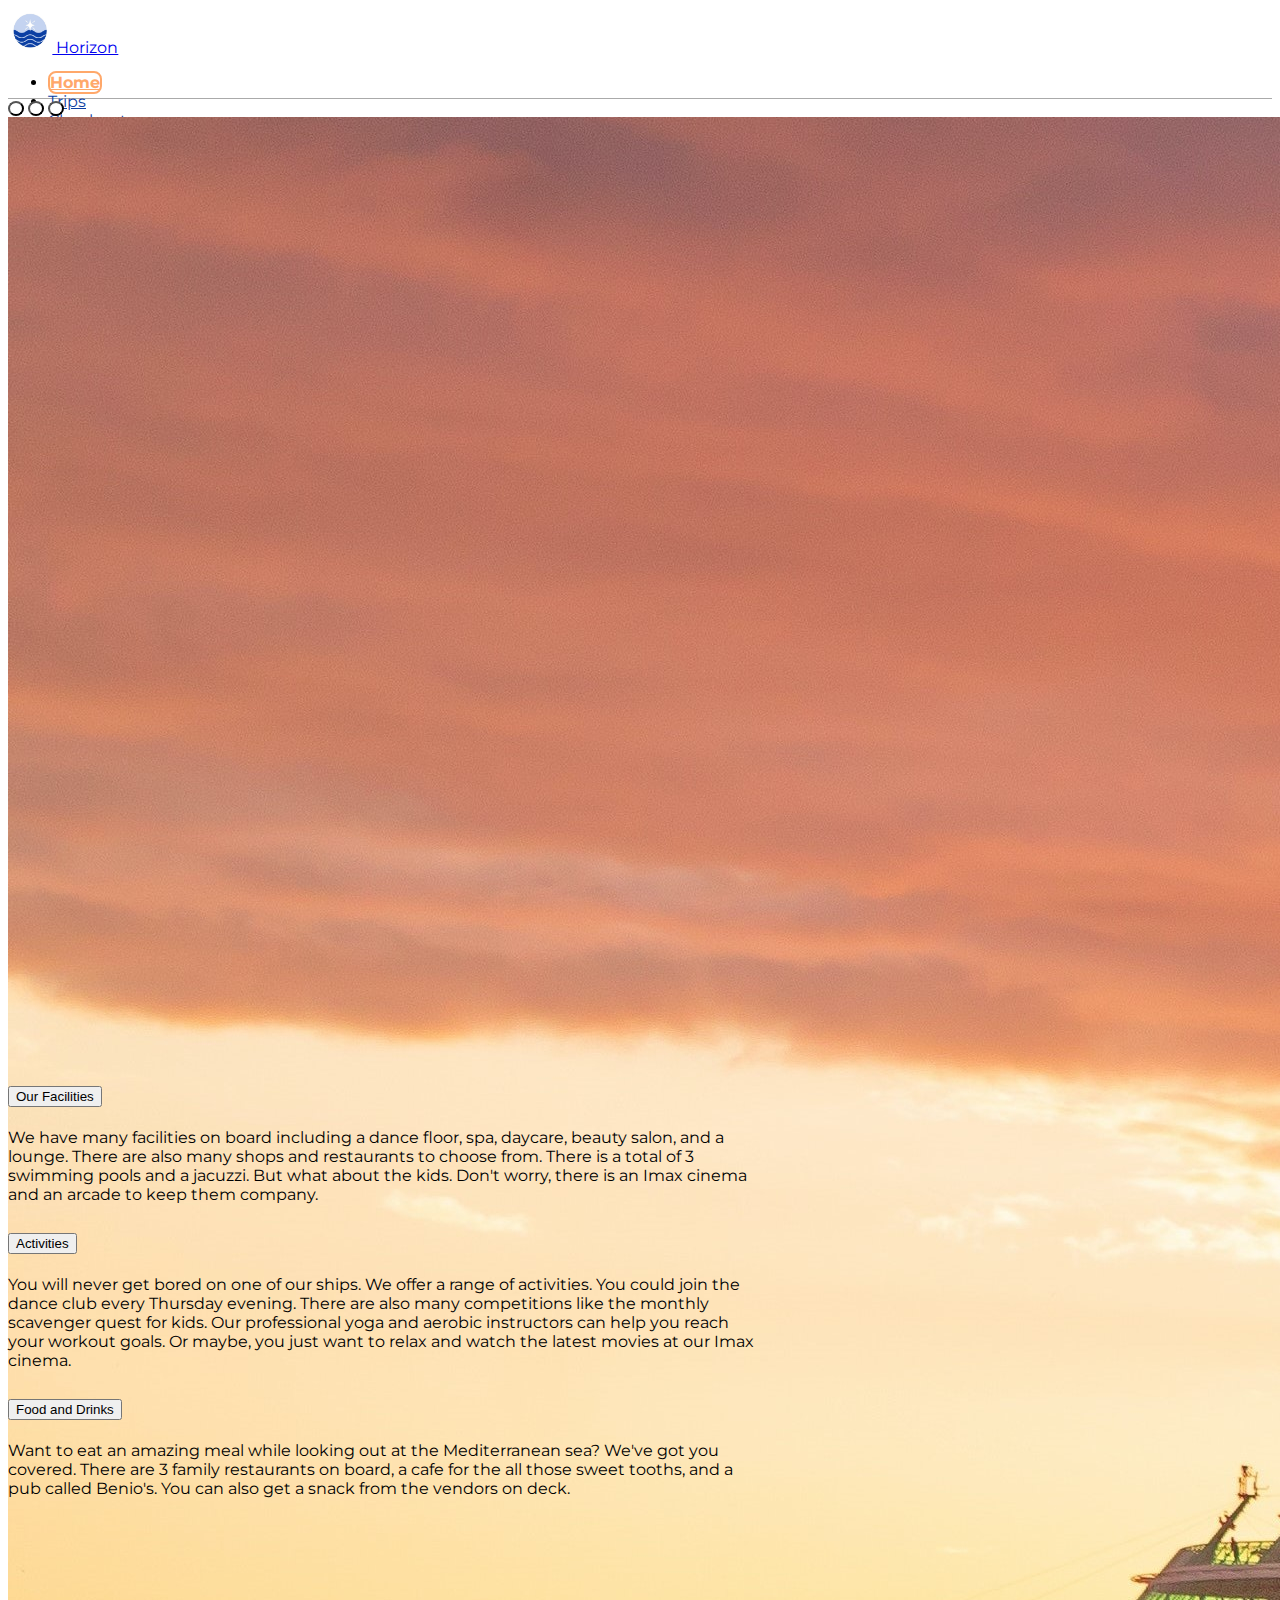
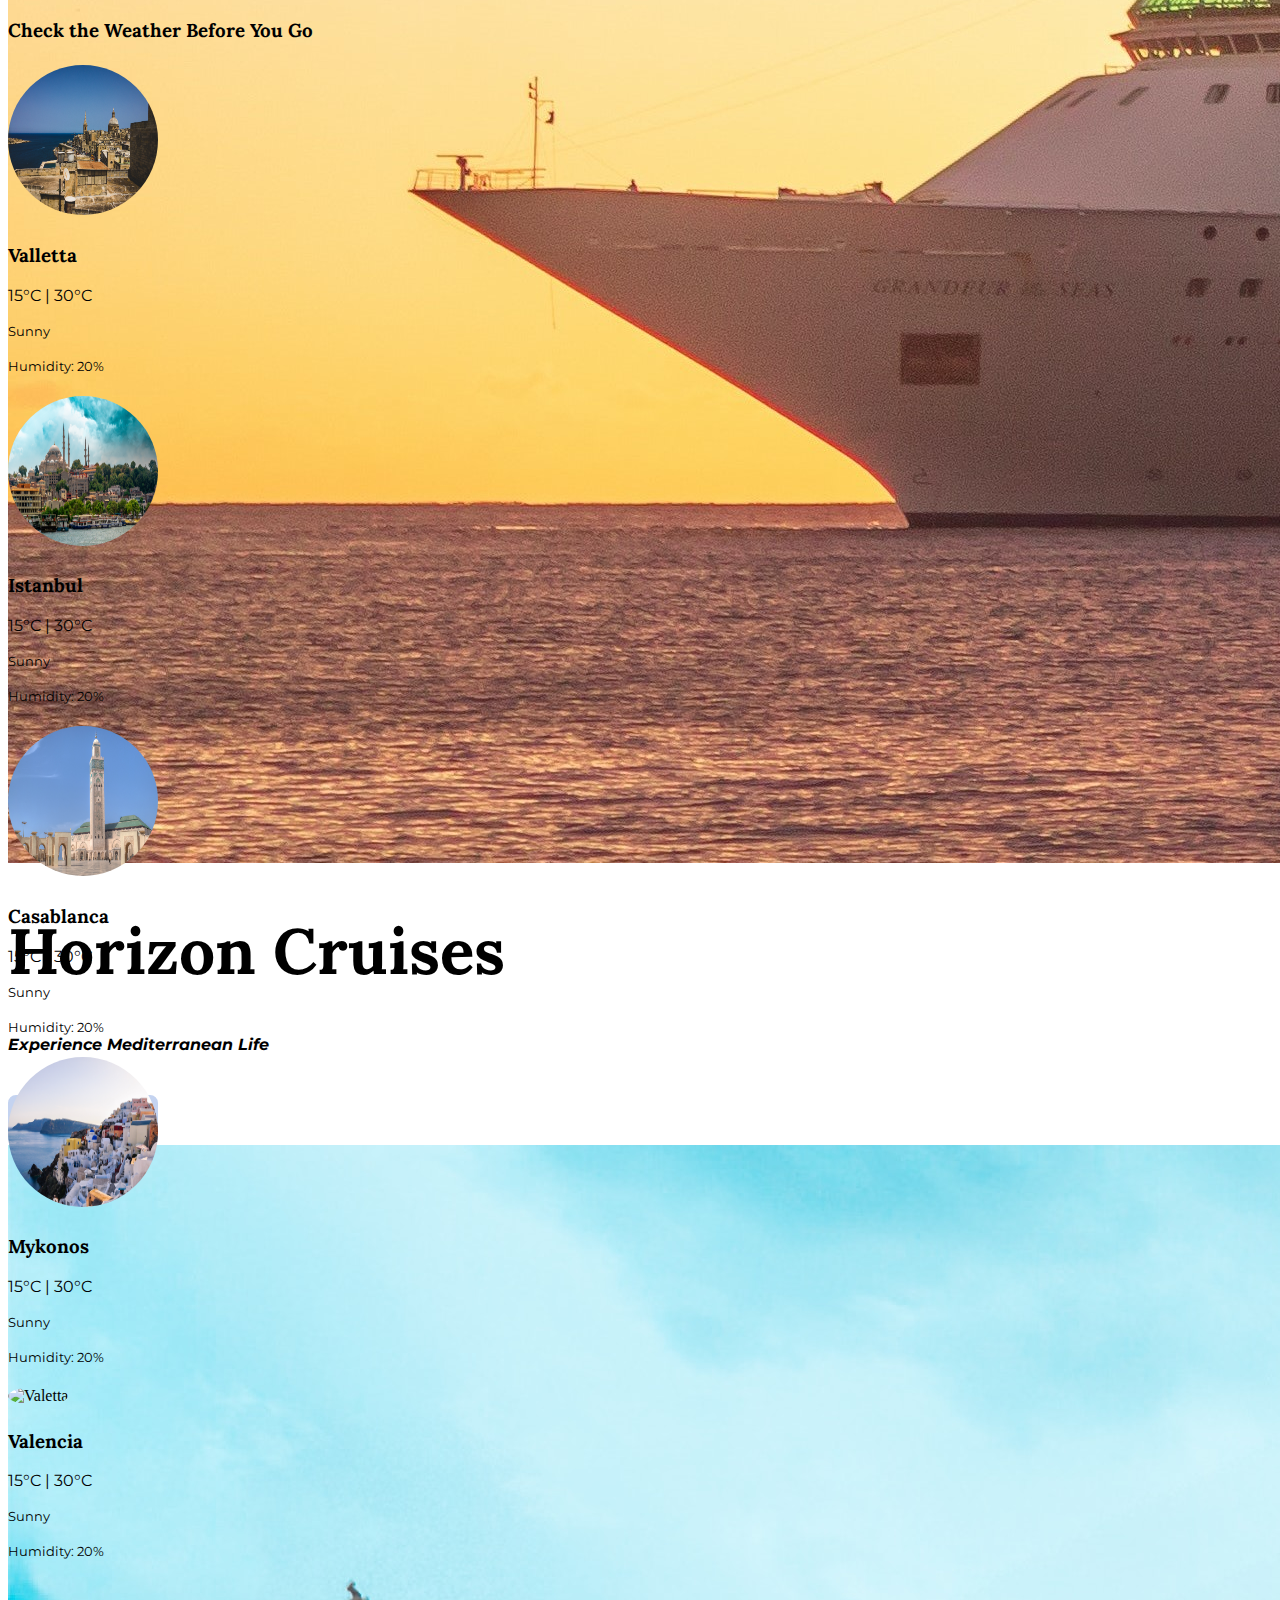
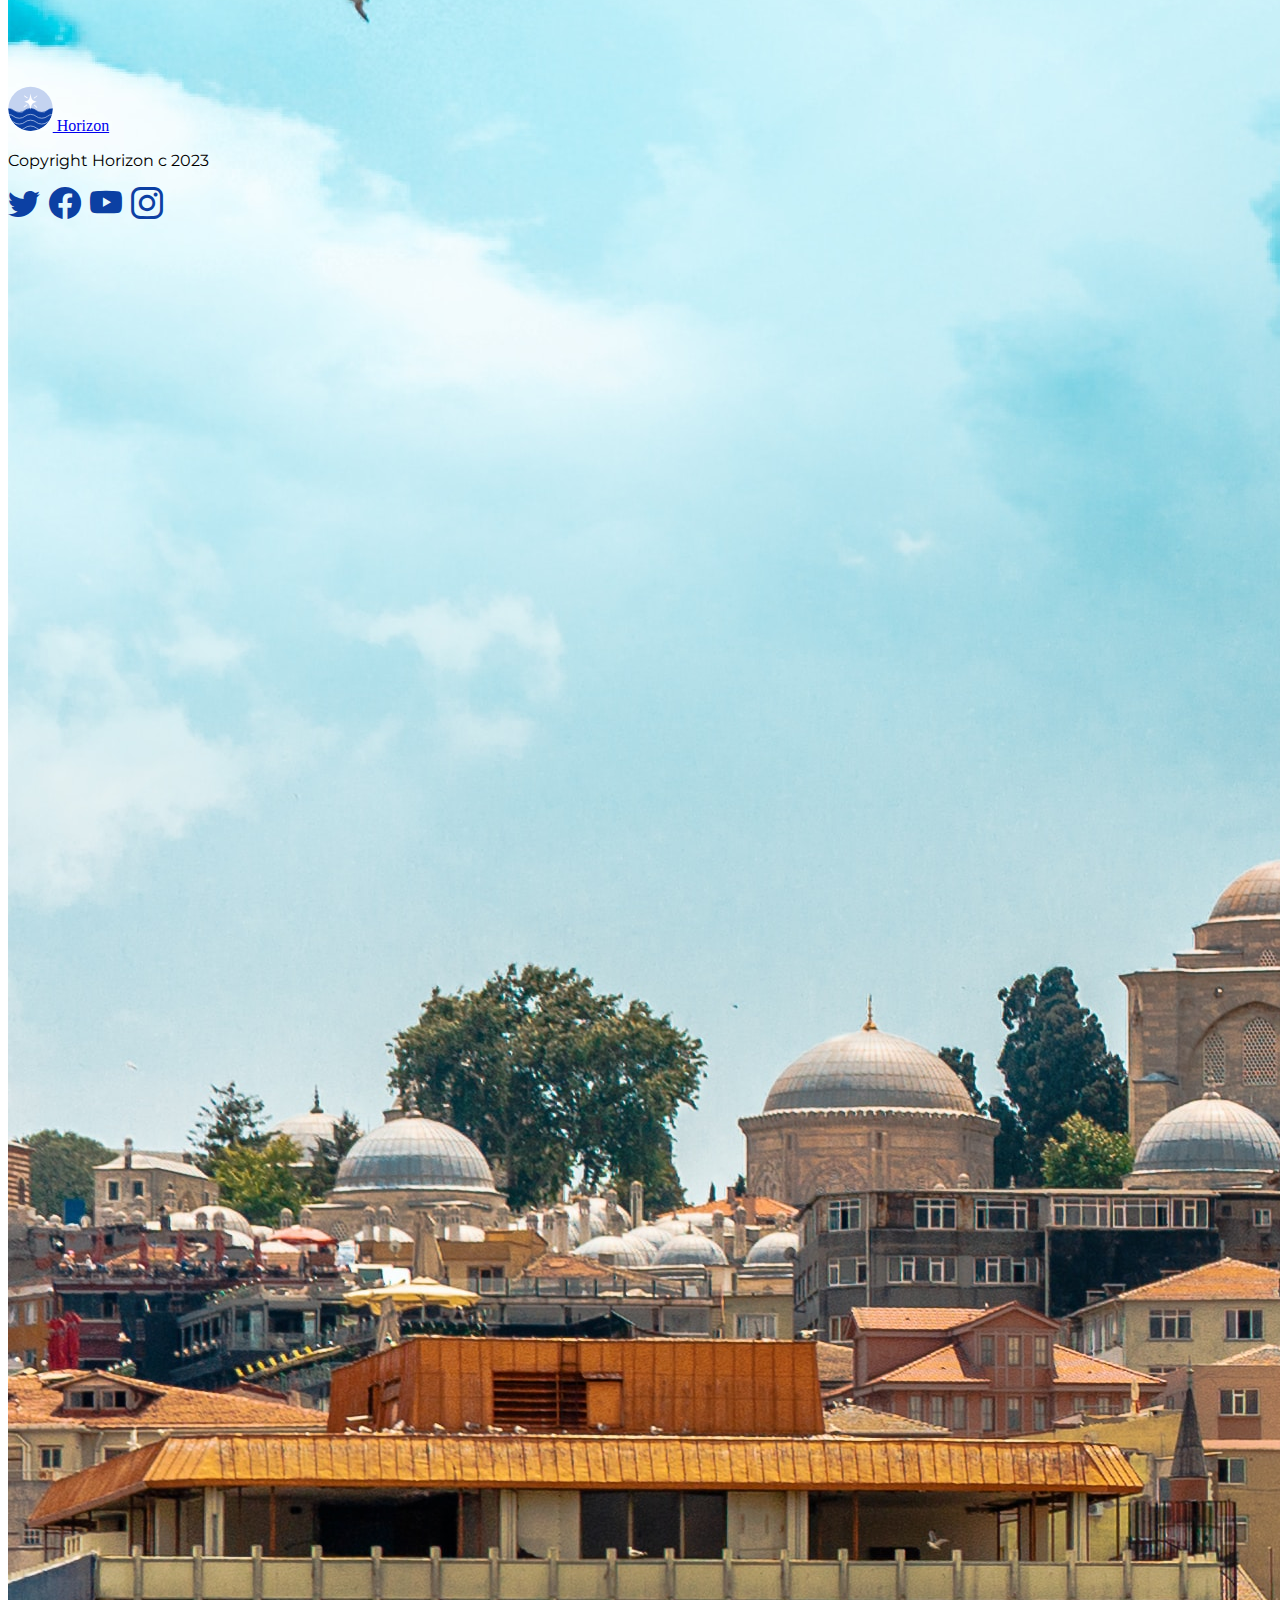
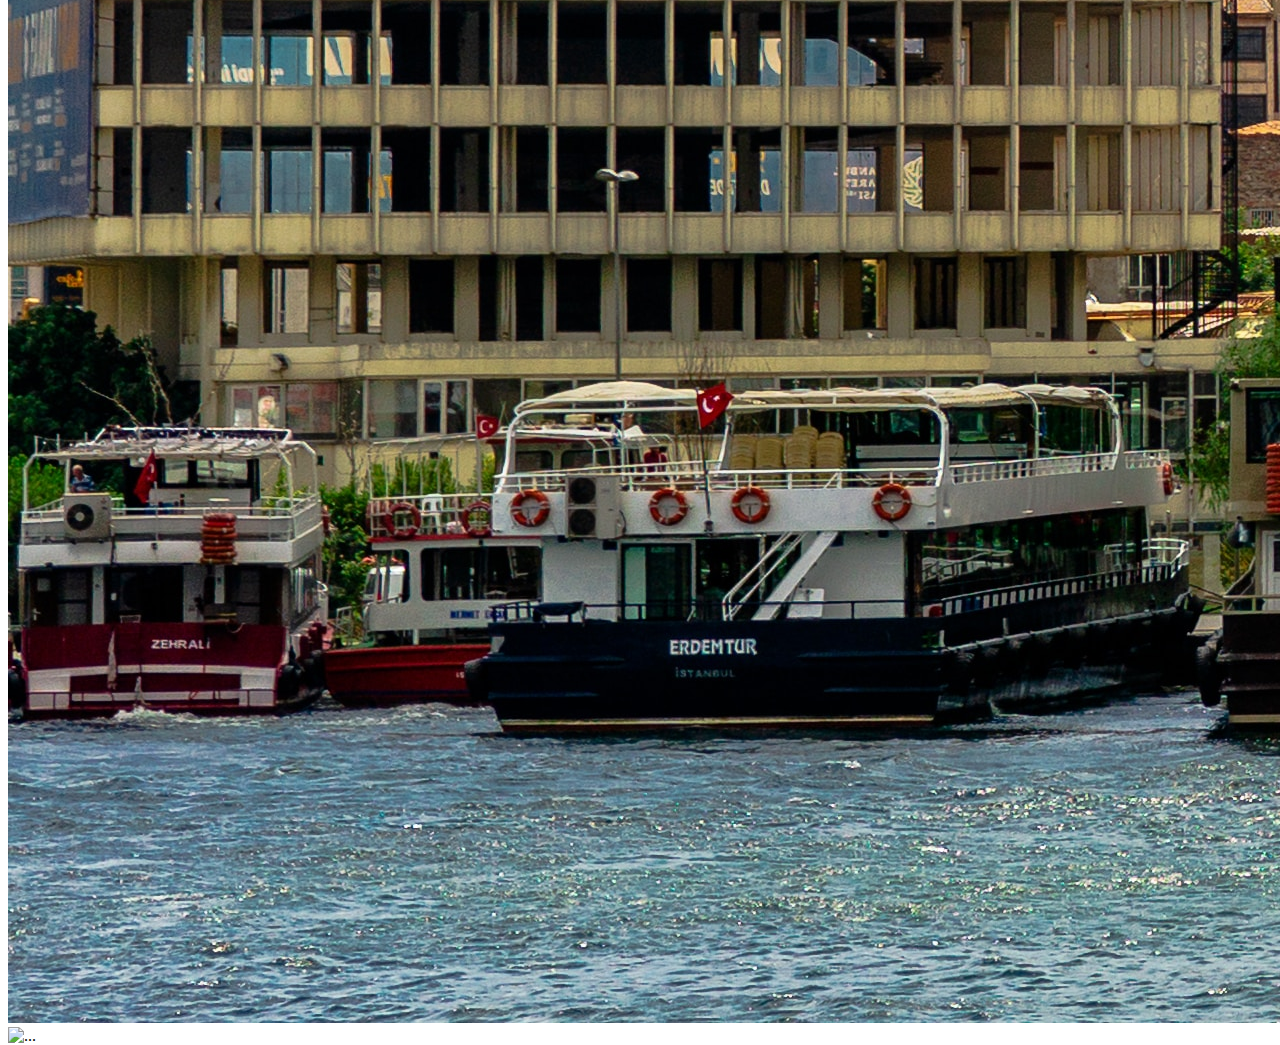
==== commit a782c00e: "Checkout Functionality" ====
--- a/index.html
+++ b/index.html
@@ -19,7 +19,7 @@
       <div class="container">
         
         <a class="navbar-brand" href="index.html">
-          <img src="assets/horizon-logo.svg" alt="Logo" height="45">
+          <img src="assets/horizon-logo-default.jpg" alt="Logo" height="45px" class="logoDefault">
           Horizon
         </a>
 
@@ -41,7 +41,7 @@
     <!------------------------------------------------------------------------------------------------------>
     <!-- Carousel -->
     
-    <div id="carouselExampleIndicators" class="carousel slide">
+    <div id="carouselExampleIndicators" class="carousel slide carousel-fade">
 
       <!-- Carousel controls -->
       <div class="carousel-indicators">
@@ -55,9 +55,9 @@
         <div class="carousel-item active">
           <img src="assets/header-cruiser.jpg" class="d-block w-100" alt="cruiser">
           <div class="carousel-caption">
-            <h1 style="font-size: 64px;">Horizon Cruises</h1>
-            <h4>Experience Mediterranean Life</h4>
-            <a href="trips.html"><button class="buy-btn mt-4">Book Now</button></a>
+            <h1 style="font-size: 64px;" id="changeText">Horizon Cruises</h1>
+            <h4 class="mt-4">Experience Mediterranean Life</h4>
+            <a href="trips.html"><button class="buy-btn mt-2">Book Now</button></a>
           </div>
         </div>
 
@@ -150,7 +150,7 @@
       </div>
     </div>
     
-
+    <!-- -------------------------------------------------------------------------------------------------------- -->
     <!-- Footer -->
     <footer>
       <div class="container">
--- a/styles/main.css
+++ b/styles/main.css
@@ -27,6 +27,7 @@
     border: 2px solid #FFA86A;
     border-radius: 8px;
 }
+
 
 /* Footer */
 footer{
@@ -57,6 +58,7 @@
     margin-top: 20px;
     background-color: #C4D3F0;
     color: black;
+    font-family: 'Montserrat', sans-serif;
 }
 
 .buy-btn:hover {
@@ -74,6 +76,12 @@
 /* Carousel Spacing */
 .full-height {
     height: 90vh;
+}
+.carousel-indicators button {
+    height: 15px !important;
+    width: 15px !important;
+    border-radius: 100%;
+    background-color: #ffffff !important;
 }
 
 /* Accordion */
@@ -96,12 +104,18 @@
 /* Trips Page */
 
 /* Card Template */
-#trips {
+.trips {
     --bs-card-spacer-y: 2.5rem;
     background-color: #E3E8F4;
     border: none;
 }
-#trips:hover {
+.trips:hover {
+    background-color: #ffd5b7;
+}
+.activeTrip {
+    background-color: #FFA86A;
+}
+.activeTrip:hover {
     background-color: #FFA86A;
 }
 .color-box {
@@ -119,7 +133,13 @@
     margin-top: 5px;
     margin-bottom: 5px;
 }
-
+.clicked {
+    background-color: #FFA86A;
+    font-weight: bold;
+    box-shadow: 0 .5rem 1rem rgba(0,0,0,0.15);
+    border: 4px solid #FFA86A;
+    
+}
 /* Sorts & filters */
 
 .headerbox {
@@ -145,3 +165,39 @@
 .btn-outline-primary:hover {
     --bs-btn-color: #FFA86A;
 }
+
+/* ----------------------------------------------------------------------------------------------------- */
+/* Checkout Page */
+
+/* Table */
+.table{
+    width: 85%;
+    height: auto;
+    margin: auto;
+    margin-top: -40px;
+    text-indent: 70px;
+    --bs-table-hover-bg: #FFA86A;
+    font-family: 'Montserrat', sans-serif;
+    margin-bottom: 25px;
+    vertical-align: middle;
+    
+}
+.minus{
+    width: 30px;
+    margin-left: 15px;
+}
+
+.table tr, th{
+    background-color: #0c40a3 !important; 
+    color:white !important;
+    height: 70px;
+    vertical-align: middle;
+} 
+.page-title {
+    margin-top: 50px;
+    margin-left: 90px;
+}
+.checkout-btn{
+    margin-left: 80%;
+   
+}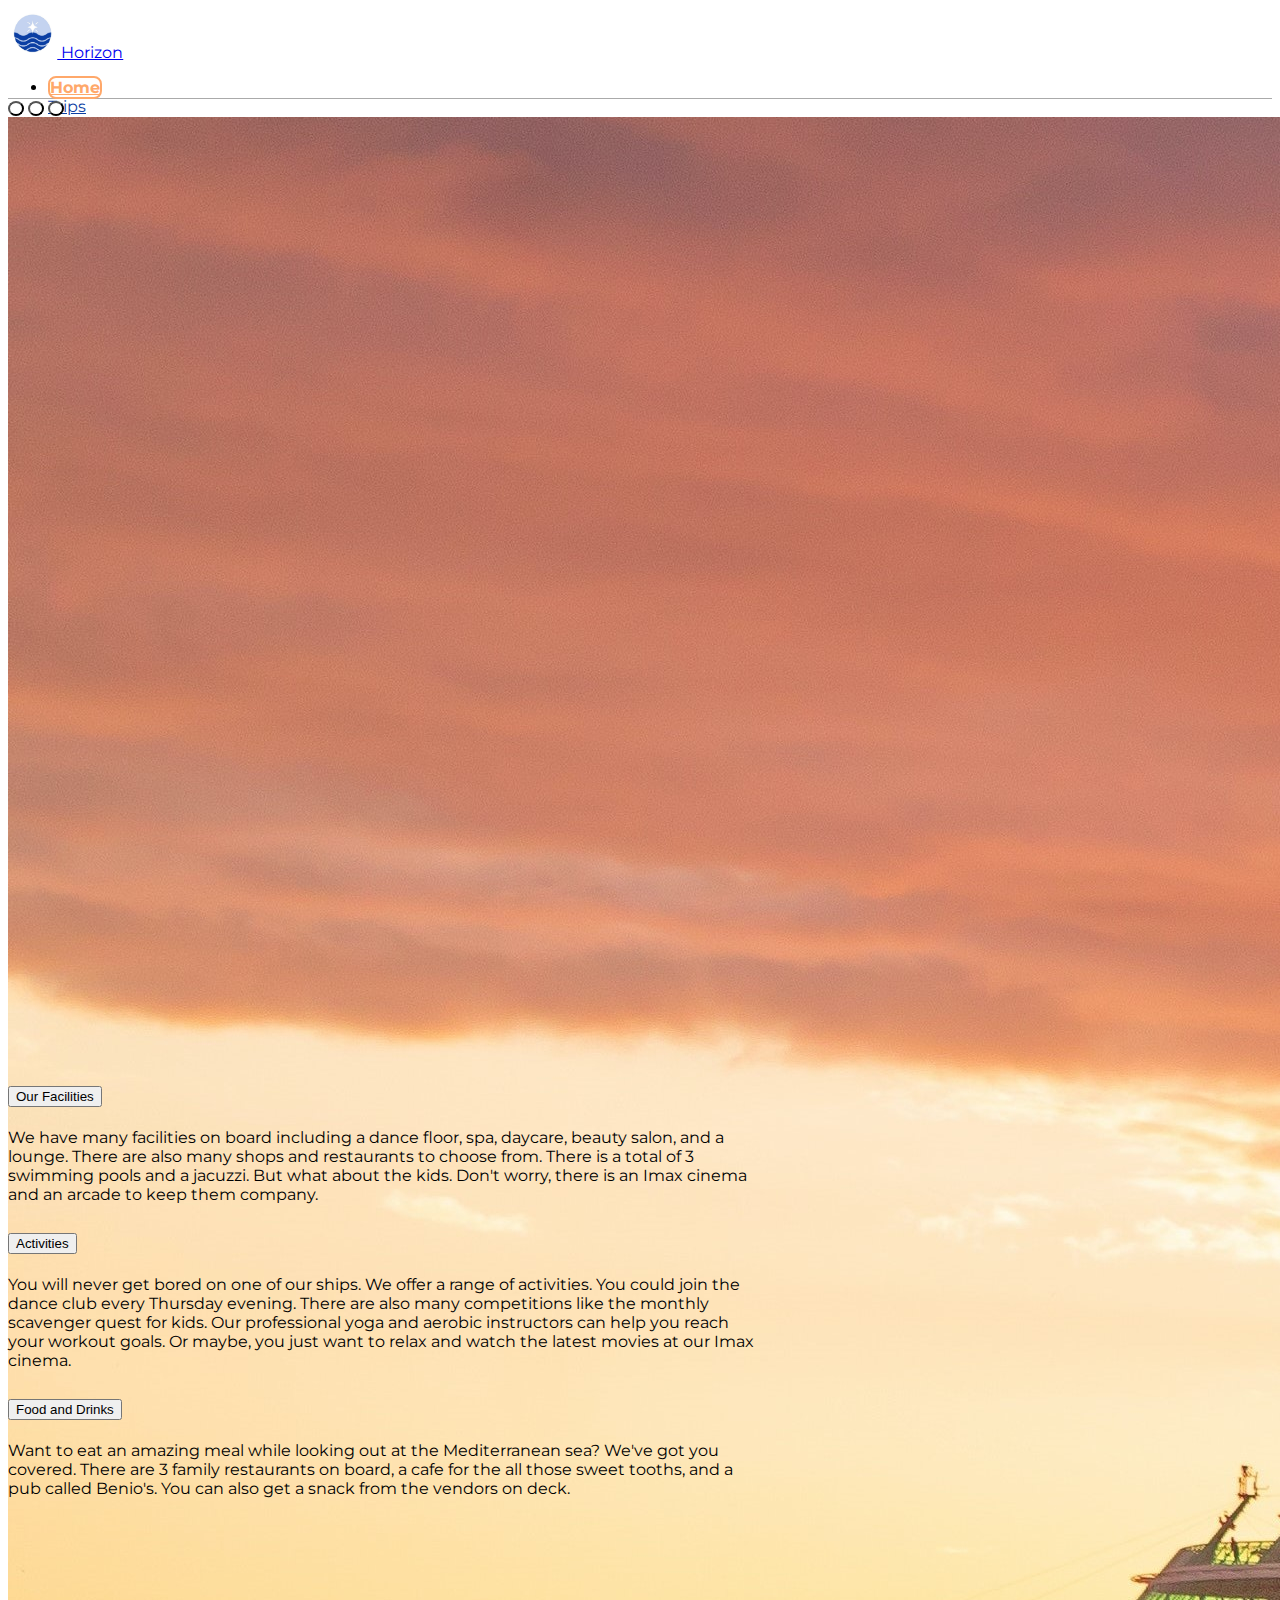
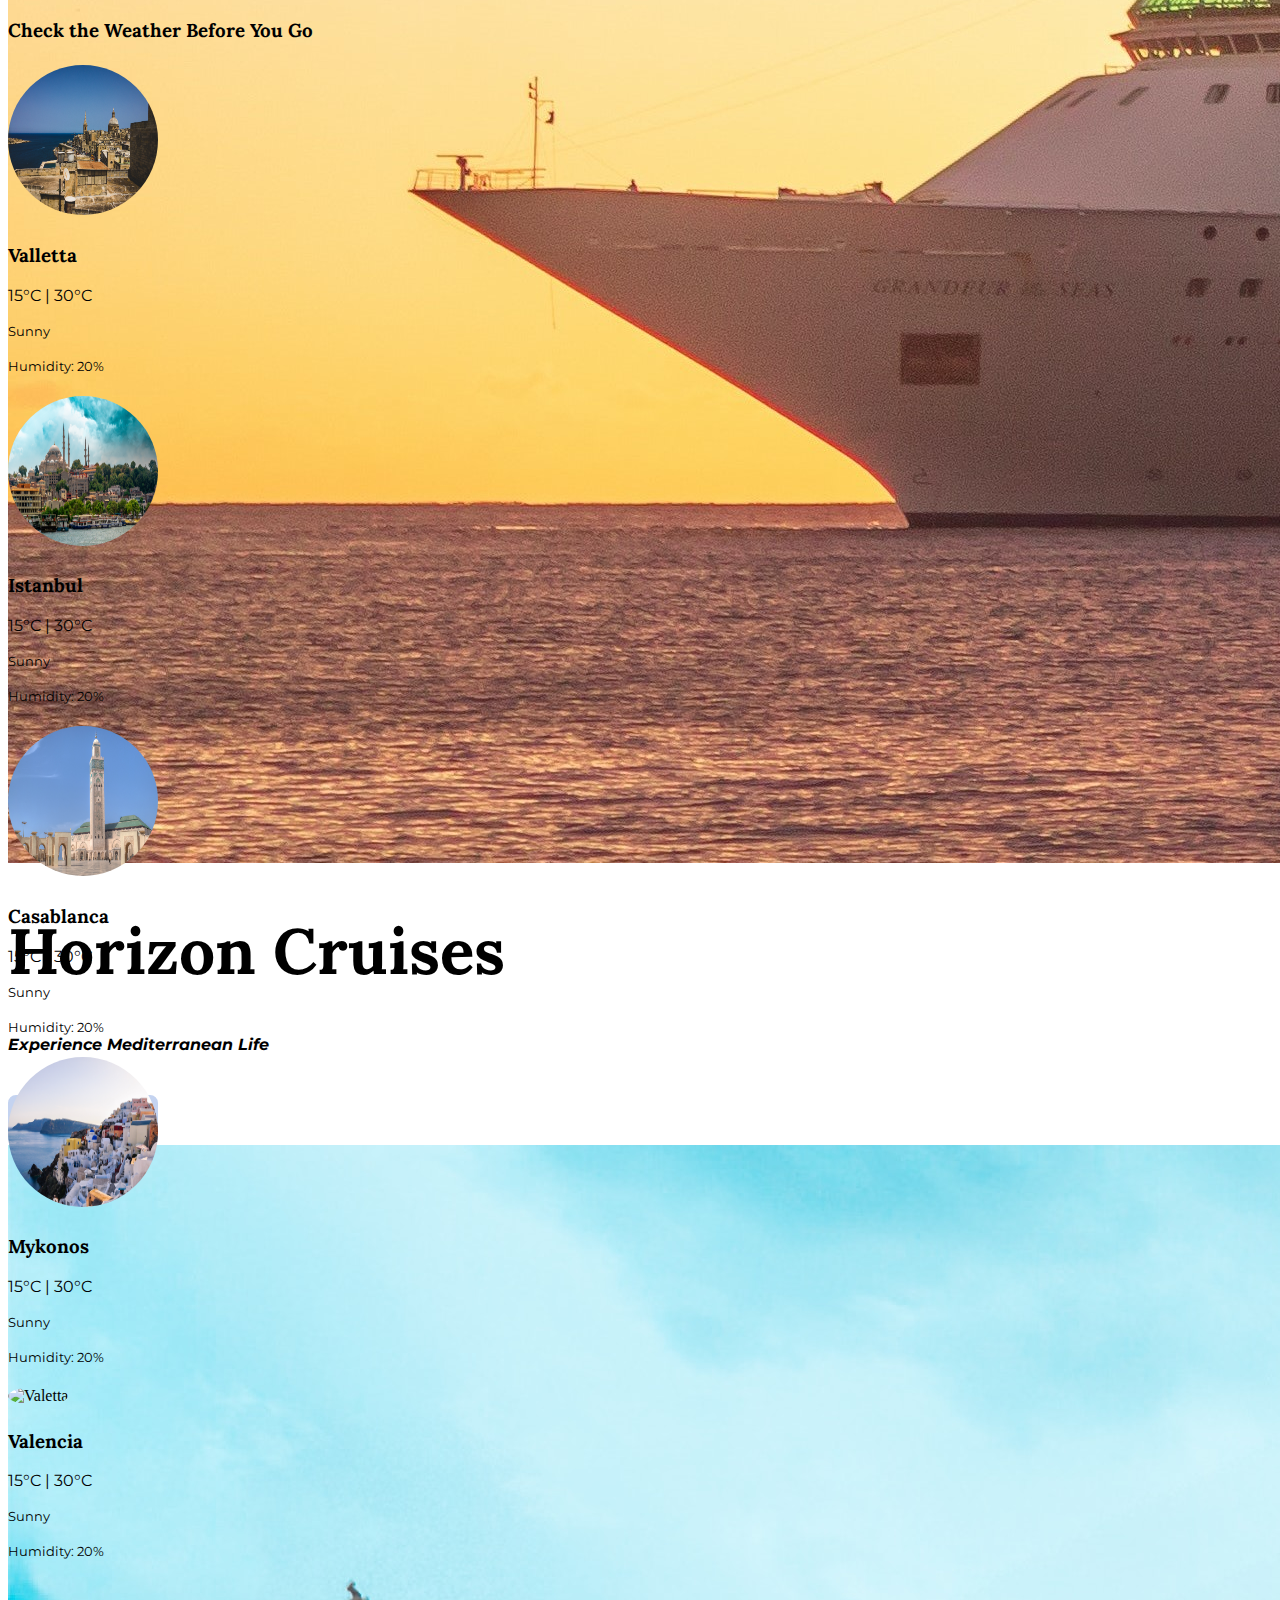
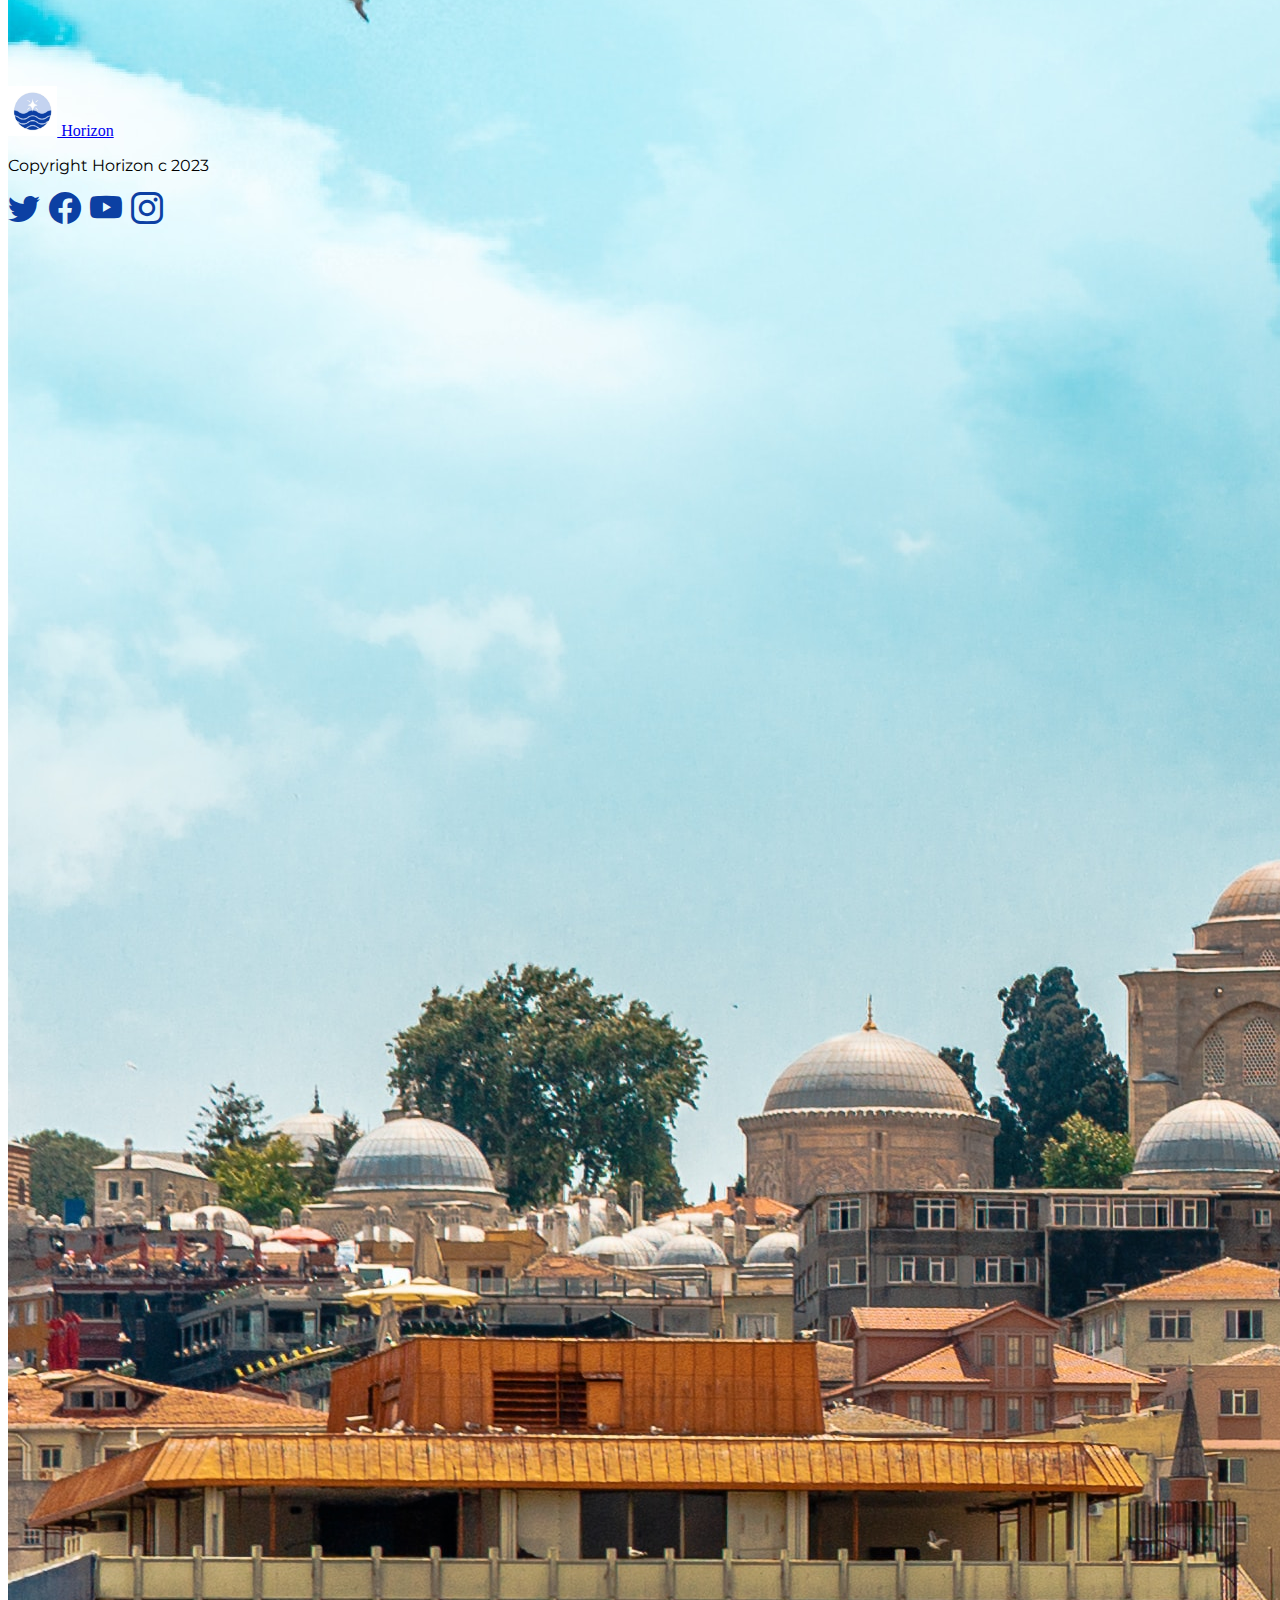
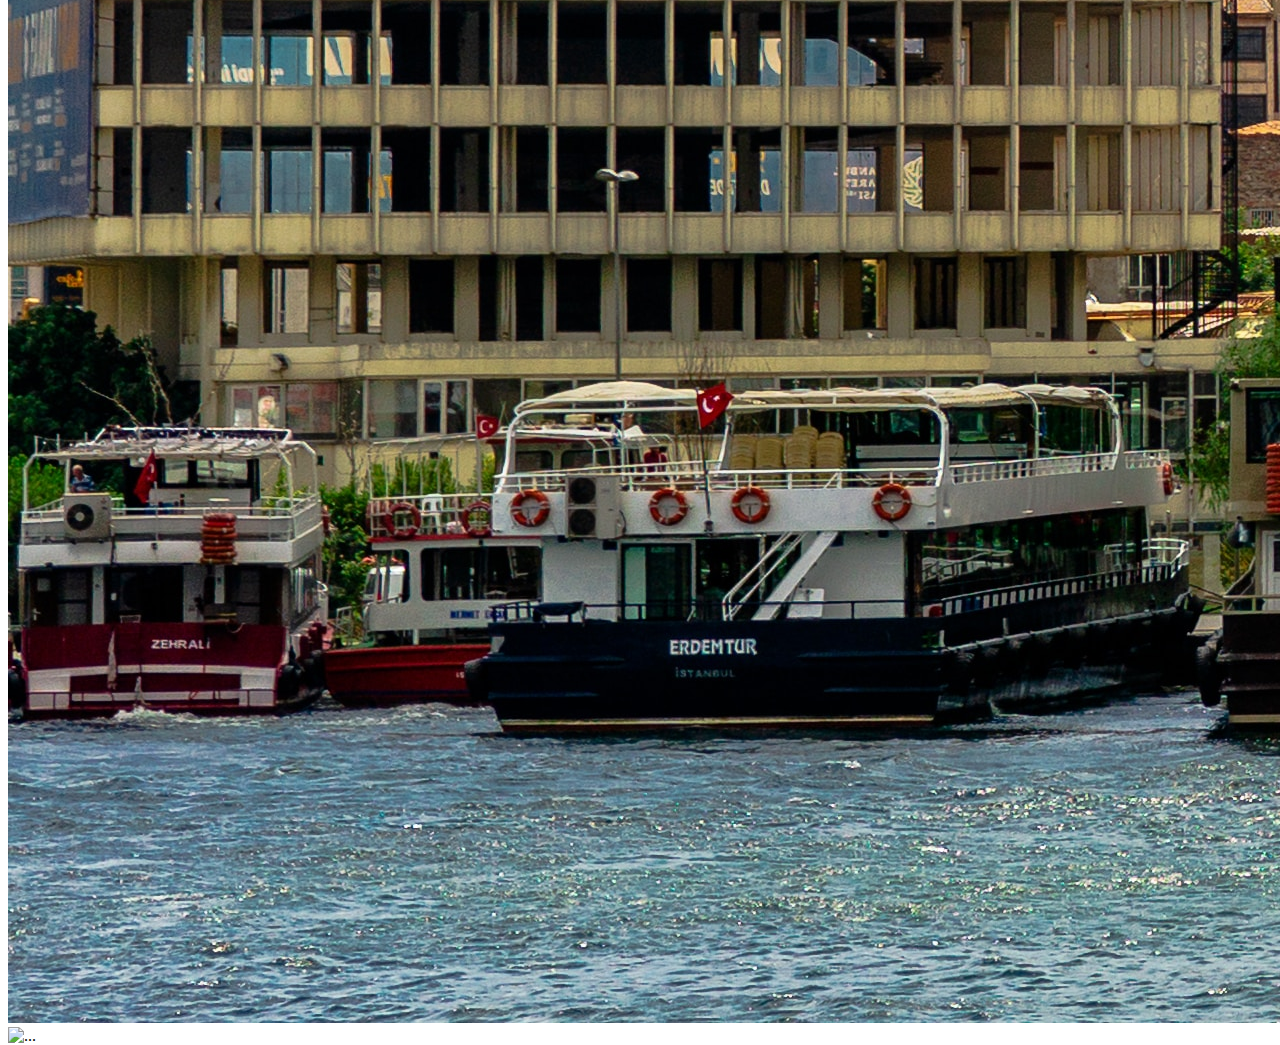
==== commit 869ea0c7: "Final Touches" ====
--- a/index.html
+++ b/index.html
@@ -19,7 +19,7 @@
       <div class="container">
         
         <a class="navbar-brand" href="index.html">
-          <img src="assets/horizon-logo-default.jpg" alt="Logo" height="45px" class="logoDefault">
+          <img src="assets/horizon-logo-default.jpg" alt="Logo" height="50px" class="logoDefault">
           Horizon
         </a>
 
@@ -157,7 +157,7 @@
         <div class="row">
           <div class="col">
             <a class="navbar-brand" href="index.html">
-              <img src="assets/horizon-logo.svg" alt="Logo" height="45">
+              <img src="assets/horizon-logo-default.jpg" alt="Logo" height="50px" class="logoDefault">
               Horizon
             </a>
           </div>
--- a/styles/main.css
+++ b/styles/main.css
@@ -199,5 +199,6 @@
 }
 .checkout-btn{
     margin-left: 80%;
+    margin-bottom: 100px;
    
 }